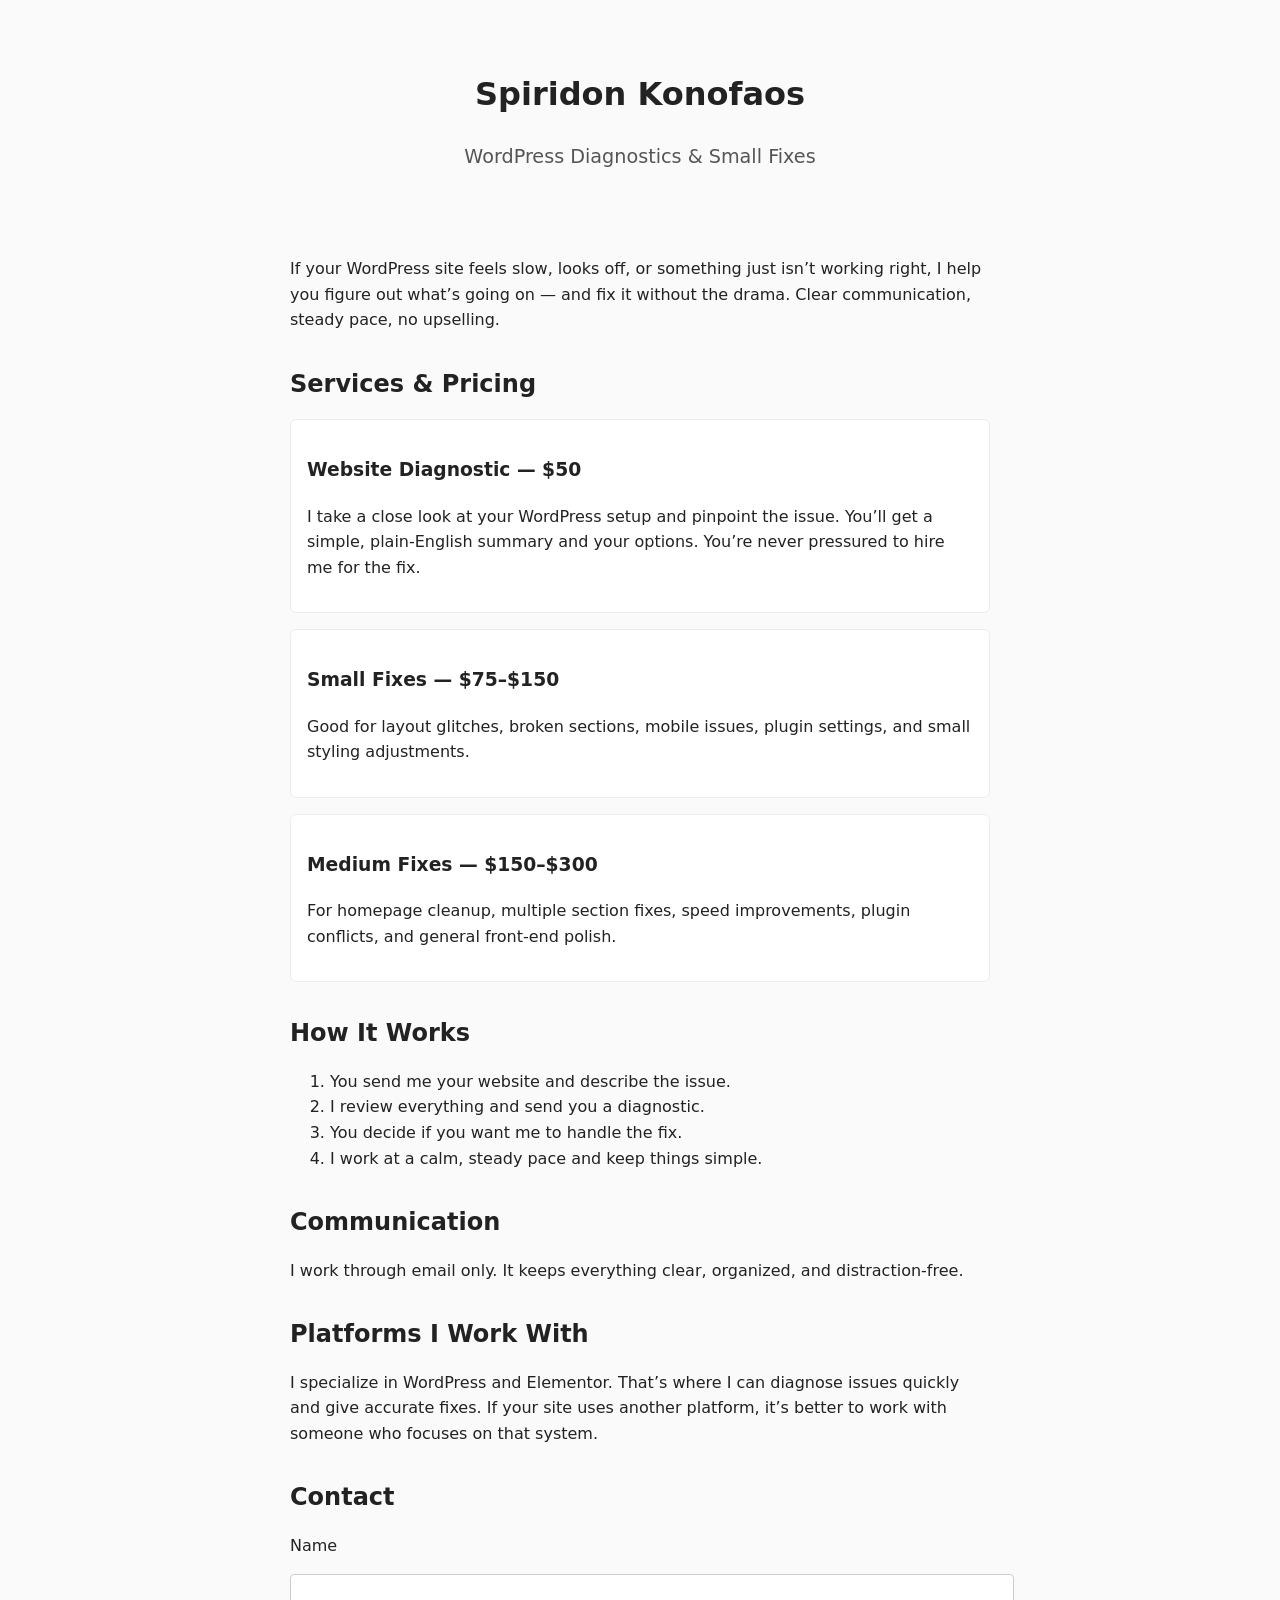
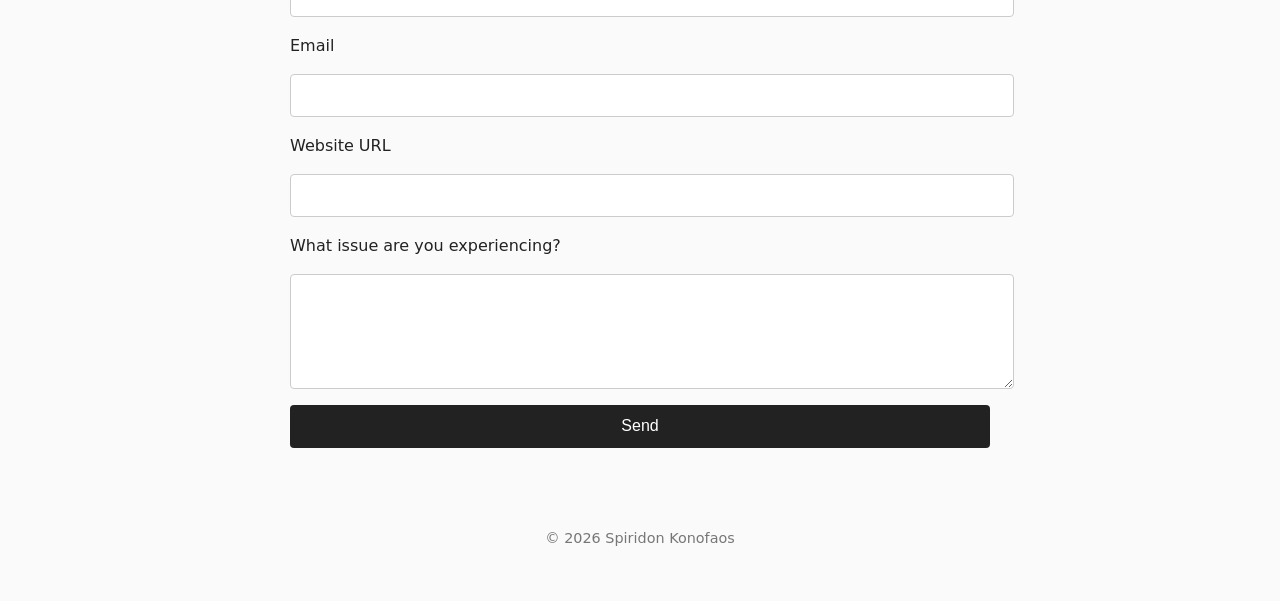
==== index.html @ f9cbcc36 "first commit" ====
<!DOCTYPE html>
<html lang="en">
<head>
  <meta charset="UTF-8">
  <meta name="viewport" content="width=device-width, initial-scale=1.0">
  <title>Spiridon Konofaos — WordPress Diagnostics & Small Fixes</title>
  <link rel="stylesheet" href="styles.css">
</head>
<body>

  <header>
    <h1>Spiridon Konofaos</h1>
    <p class="subtitle">WordPress Diagnostics & Small Fixes</p>
  </header>

  <section id="intro">
    <p>If your WordPress site feels slow, looks off, or something just isn’t working right, I help you figure out what’s going on — and fix it without the drama. Clear communication, steady pace, no upselling.</p>
  </section>

  <section id="services">
    <h2>Services & Pricing</h2>

    <div class="service">
      <h3>Website Diagnostic — $50</h3>
      <p>I take a close look at your WordPress setup and pinpoint the issue. You’ll get a simple, plain‑English summary and your options. You’re never pressured to hire me for the fix.</p>
    </div>

    <div class="service">
      <h3>Small Fixes — $75–$150</h3>
      <p>Good for layout glitches, broken sections, mobile issues, plugin settings, and small styling adjustments.</p>
    </div>

    <div class="service">
      <h3>Medium Fixes — $150–$300</h3>
      <p>For homepage cleanup, multiple section fixes, speed improvements, plugin conflicts, and general front‑end polish.</p>
    </div>
  </section>

  <section id="process">
    <h2>How It Works</h2>
    <ol>
      <li>You send me your website and describe the issue.</li>
      <li>I review everything and send you a diagnostic.</li>
      <li>You decide if you want me to handle the fix.</li>
      <li>I work at a calm, steady pace and keep things simple.</li>
    </ol>
  </section>

  <section id="communication">
    <h2>Communication</h2>
    <p>I work through email only. It keeps everything clear, organized, and distraction‑free.</p>
  </section>

  <section id="nonwp">
    <h2>Platforms I Work With</h2>
    <p>I specialize in WordPress and Elementor. That’s where I can diagnose issues quickly and give accurate fixes. If your site uses another platform, it’s better to work with someone who focuses on that system.</p>
  </section>

  <section id="contact">
    <h2>Contact</h2>
    <form action="https://formspree.io/f/yourFormID" method="POST">
      <label for="name">Name</label>
      <input id="name" type="text" name="name" required>

      <label for="email">Email</label>
      <input id="email" type="email" name="email" required>

      <label for="website">Website URL</label>
      <input id="website" type="url" name="website" required>

      <label for="message">What issue are you experiencing?</label>
      <textarea id="message" name="message" rows="5" required></textarea>

      <button type="submit">Send</button>
    </form>
  </section>

  <footer>
    <p>© 2026 Spiridon Konofaos</p>
  </footer>

</body>
</html>
---- styles.css ----
body {
  font-family: system-ui, sans-serif;
  margin: 0;
  padding: 0;
  line-height: 1.6;
  color: #222;
  background: #fafafa;
}

header {
  text-align: center;
  padding: 3rem 1rem 2rem;
}

.subtitle {
  font-size: 1.2rem;
  color: #555;
}

section {
  max-width: 700px;
  margin: 2rem auto;
  padding: 0 1rem;
}

h2 {
  margin-bottom: 1rem;
}

.service {
  background: #fff;
  padding: 1rem;
  border-radius: 6px;
  margin-bottom: 1rem;
  border: 1px solid #eee;
}

form {
  display: flex;
  flex-direction: column;
  gap: 1rem;
}

input,
textarea {
  width: 100%;
  padding: 0.7rem;
  border: 1px solid #ccc;
  border-radius: 4px;
  font-size: 1rem;
}

button {
  padding: 0.8rem;
  background: #222;
  color: #fff;
  border: none;
  border-radius: 4px;
  cursor: pointer;
  font-size: 1rem;
}

button:hover {
  background: #000;
}

footer {
  text-align: center;
  padding: 2rem;
  color: #777;
  font-size: 0.9rem;
}
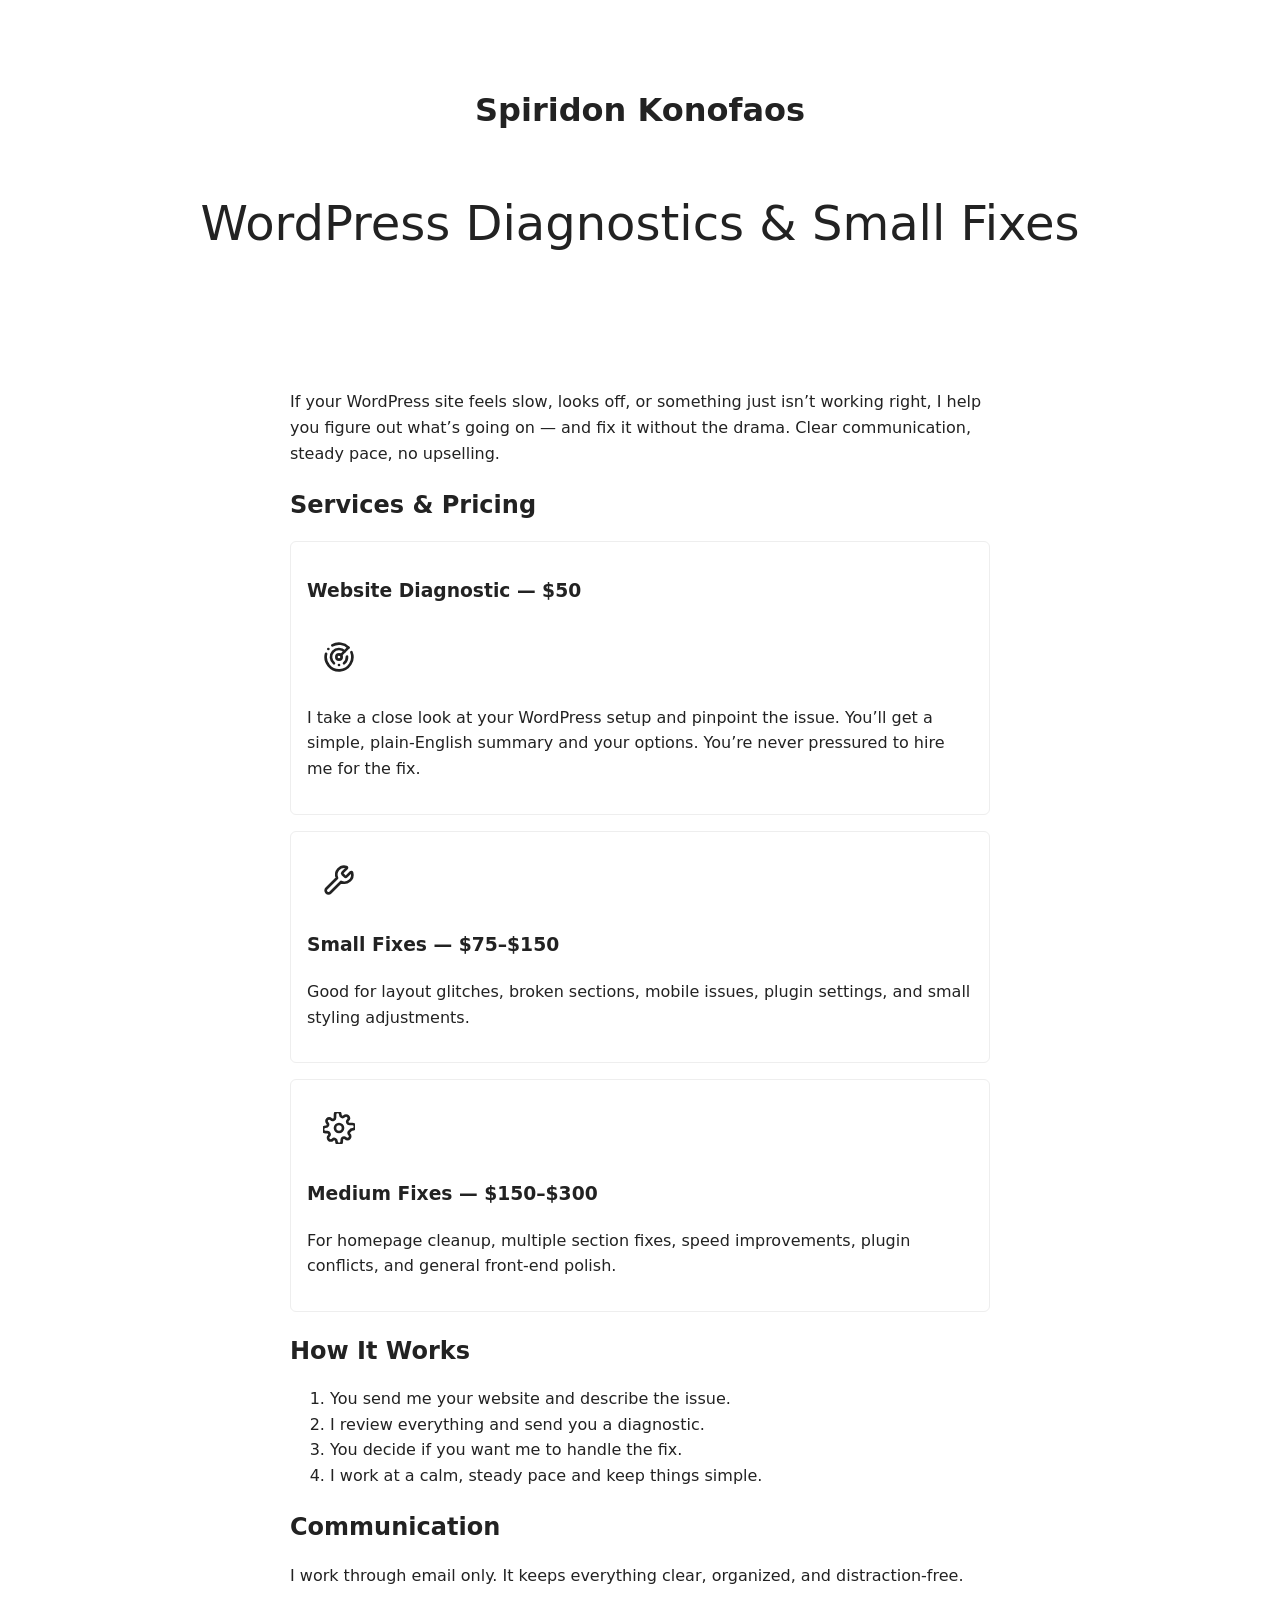
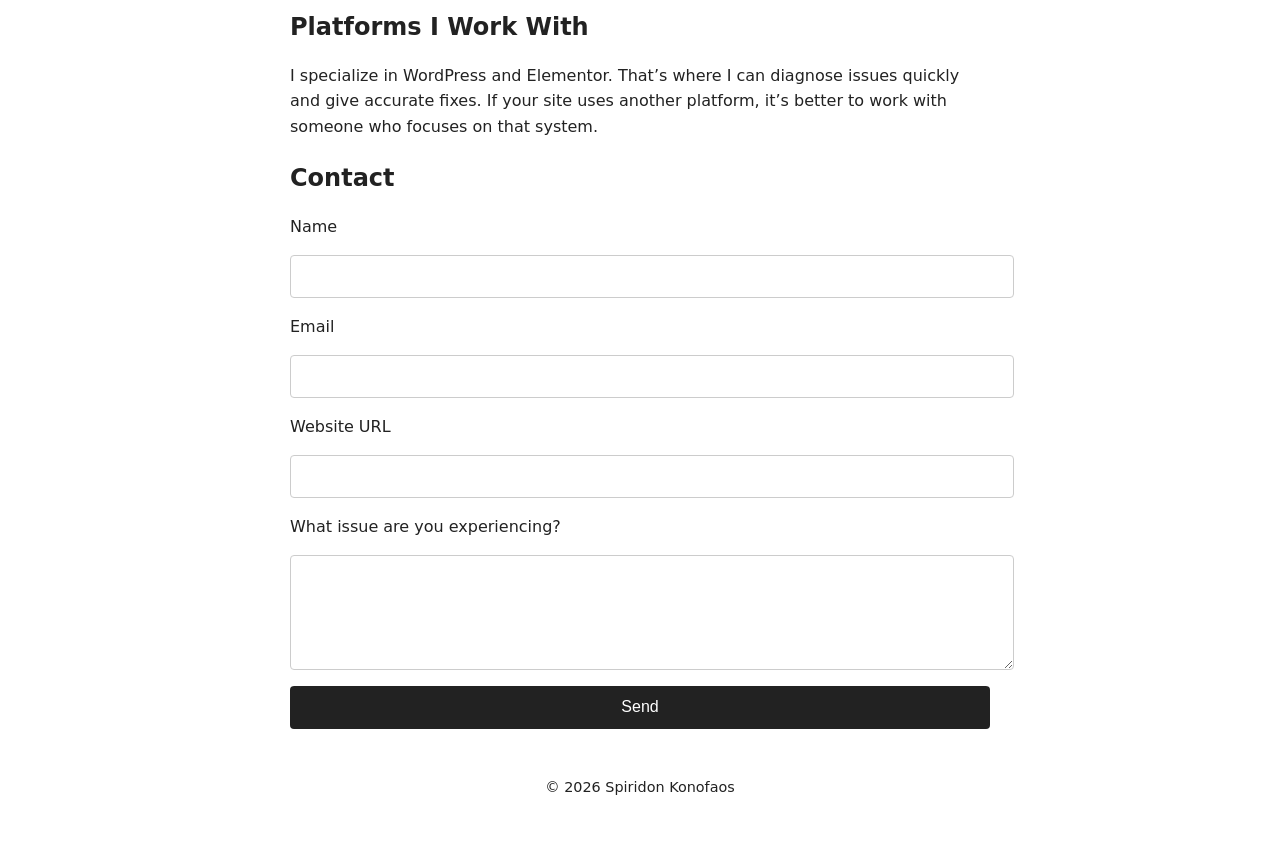
==== commit 65ac6ae5: "Adding icons plus some html/styling changes" ====
--- a/index.html
+++ b/index.html
@@ -1,83 +1,141 @@
 <!DOCTYPE html>
 <html lang="en">
-<head>
-  <meta charset="UTF-8">
-  <meta name="viewport" content="width=device-width, initial-scale=1.0">
-  <title>Spiridon Konofaos — WordPress Diagnostics & Small Fixes</title>
-  <link rel="stylesheet" href="styles.css">
-</head>
-<body>
+  <head>
+    <meta charset="UTF-8" />
+    <meta name="viewport" content="width=device-width, initial-scale=1.0" />
+    <title>Spiridon Konofaos — WordPress Diagnostics & Small Fixes</title>
+    <link rel="stylesheet" href="css/variables.css" />
+    <link rel="stylesheet" href="css/styles.css" />
+  </head>
+  <body>
+    <header>
+      <h1>Spiridon Konofaos</h1>
+      <p class="subtitle">WordPress Diagnostics & Small Fixes</p>
+    </header>
 
-  <header>
-    <h1>Spiridon Konofaos</h1>
-    <p class="subtitle">WordPress Diagnostics & Small Fixes</p>
-  </header>
+    <main>
+      <!-- Hero section  -->
+      <div id="hero">
+        <section id="intro">
+          <p>
+            If your WordPress site feels slow, looks off, or something just
+            isn’t working right, I help you figure out what’s going on — and fix
+            it without the drama. Clear communication, steady pace, no
+            upselling.
+          </p>
+        </section>
+      </div>
 
-  <section id="intro">
-    <p>If your WordPress site feels slow, looks off, or something just isn’t working right, I help you figure out what’s going on — and fix it without the drama. Clear communication, steady pace, no upselling.</p>
-  </section>
+      <!-- Diagnostics  -->
+      <section id="services">
+        <h2>Services & Pricing</h2>
+        <div class="service">
+          <h3>Website Diagnostic — $50</h3>
+        <div class="icon-wrapper">
+          <svg class="icon">
+            <use href="/icons/icons.svg#radar"></use>
+          </svg>
+        </div>
+          <p>
+            I take a close look at your WordPress setup and pinpoint the issue.
+            You’ll get a simple, plain‑English summary and your options. You’re
+            never pressured to hire me for the fix.
+          </p>
+        </div>
 
-  <section id="services">
-    <h2>Services & Pricing</h2>
+        <!-- Small fixes  -->
+        <div class="service">
+          <div class="icon-wrapper">
+            <svg class="icon">
+              <use href="/icons/icons.svg#wrench"></use>
+            </svg>
+          </div>
+          <h3>Small Fixes — $75–$150</h3>
+          <p>
+            Good for layout glitches, broken sections, mobile issues, plugin
+            settings, and small styling adjustments.
+          </p>
+        </div>
 
-    <div class="service">
-      <h3>Website Diagnostic — $50</h3>
-      <p>I take a close look at your WordPress setup and pinpoint the issue. You’ll get a simple, plain‑English summary and your options. You’re never pressured to hire me for the fix.</p>
-    </div>
+        <!-- Medium fixes  -->
+        <div class="service">
+          <div class="icon-wrapper">
+            <svg class="icon">
+              <use href="/icons/icons.svg#settings"></use>
+            </svg>
+          </div>
 
-    <div class="service">
-      <h3>Small Fixes — $75–$150</h3>
-      <p>Good for layout glitches, broken sections, mobile issues, plugin settings, and small styling adjustments.</p>
-    </div>
+          <h3>Medium Fixes — $150–$300</h3>
+          <p>
+            For homepage cleanup, multiple section fixes, speed improvements,
+            plugin conflicts, and general front‑end polish.
+          </p>
+        </div>
+      </section>
 
-    <div class="service">
-      <h3>Medium Fixes — $150–$300</h3>
-      <p>For homepage cleanup, multiple section fixes, speed improvements, plugin conflicts, and general front‑end polish.</p>
-    </div>
-  </section>
+      <!-- Process  -->
+      <section id="process">
+        <h2>How It Works</h2>
+        <ol>
+          <li>You send me your website and describe the issue.</li>
+          <li>I review everything and send you a diagnostic.</li>
+          <li>You decide if you want me to handle the fix.</li>
+          <li>I work at a calm, steady pace and keep things simple.</li>
+        </ol>
+      </section>
 
-  <section id="process">
-    <h2>How It Works</h2>
-    <ol>
-      <li>You send me your website and describe the issue.</li>
-      <li>I review everything and send you a diagnostic.</li>
-      <li>You decide if you want me to handle the fix.</li>
-      <li>I work at a calm, steady pace and keep things simple.</li>
-    </ol>
-  </section>
+      <!-- Communication -->
+      <section id="communication">
+        <h2>Communication</h2>
+        <p>
+          I work through email only. It keeps everything clear, organized, and
+          distraction‑free.
+        </p>
+      </section>
 
-  <section id="communication">
-    <h2>Communication</h2>
-    <p>I work through email only. It keeps everything clear, organized, and distraction‑free.</p>
-  </section>
+      <!-- Platforms I work with  -->
+      <section id="nonwp">
+        <h2>Platforms I Work With</h2>
+        <p>
+          I specialize in WordPress and Elementor. That’s where I can diagnose
+          issues quickly and give accurate fixes. If your site uses another
+          platform, it’s better to work with someone who focuses on that system.
+        </p>
+      </section>
 
-  <section id="nonwp">
-    <h2>Platforms I Work With</h2>
-    <p>I specialize in WordPress and Elementor. That’s where I can diagnose issues quickly and give accurate fixes. If your site uses another platform, it’s better to work with someone who focuses on that system.</p>
-  </section>
+      <!-- Contact form  -->
+      <section id="contact">
+        <h2>Contact</h2>
+        <form action="https://formspree.io/f/yourFormID" method="POST">
+          <label for="name">Name</label>
+          <input id="name" type="text" name="name" required />
 
-  <section id="contact">
-    <h2>Contact</h2>
-    <form action="https://formspree.io/f/yourFormID" method="POST">
-      <label for="name">Name</label>
-      <input id="name" type="text" name="name" required>
+          <label for="email">Email</label>
+          <input id="email" type="email" name="email" required />
 
-      <label for="email">Email</label>
-      <input id="email" type="email" name="email" required>
+          <label for="website">Website URL</label>
+          <input id="website" type="url" name="website" required />
 
-      <label for="website">Website URL</label>
-      <input id="website" type="url" name="website" required>
+          <label for="message">What issue are you experiencing?</label>
+          <textarea id="message" name="message" rows="5" required></textarea>
 
-      <label for="message">What issue are you experiencing?</label>
-      <textarea id="message" name="message" rows="5" required></textarea>
+          <button type="submit">Send</button>
+        </form>
+      </section>
+    </main>
 
-      <button type="submit">Send</button>
-    </form>
-  </section>
+    <!-- Footer  -->
+    <footer>
+      <p class="copyright">© 2026 Spiridon Konofaos</p>
+    </footer>
 
-  <footer>
-    <p>© 2026 Spiridon Konofaos</p>
-  </footer>
+    <!-- JavaScript files -->
+    <script>
 
-</body>
+      // Live copyright year 
+      const copyright = new Date();
+      copyright.getFullYear();
+      
+    </script>
+  </body>
 </html>
--- a/css/variables.css
+++ b/css/variables.css
@@ -0,0 +1,58 @@
+:root {
+    /* Background layers */
+    --bg: #ffffff;
+    --surface: hsl(240, 67%, 94%);
+    --surface-alt: #f7f7f7;
+  
+    /* Text */
+    --text-color: #222222;
+    --text-muted: #555555;
+  
+    /* Accent */
+    --accent: bisque;
+    --accent-hover: #e6b88c;
+  
+    /* Borders */
+    --border-color: #e5e5e5;
+  
+    /* Shadows */
+    --shadow-sm: 0 1px 2px rgba(0, 0, 0, 0.04);
+    --shadow-md: 0 2px 6px rgba(0, 0, 0, 0.06);
+  
+    /* Inputs */
+    --input-border: 1px solid var(--border-color);
+    --input-focus-outline-color: violet;
+    --input-focus: 2px solid var(--input-focus-outline-color);
+  
+    /* Motion */
+    --transition: all 150ms ease-out;
+  
+    @media (prefers-color-scheme: dark) {
+      :root {
+        /* Background layers */
+        --bg: #0f0f0f;
+        --surface: #1a1a1a;
+        --surface-alt: #222222;
+    
+        /* Text */
+        --text-color: #e6e6e6;
+        --text-muted: #aaaaaa;
+    
+        /* Accent */
+        --accent: bisque;
+        --accent-hover: #e6b88c;
+    
+        /* Borders */
+        --border-color: #333333;
+    
+        /* Shadows */
+        --shadow-sm: 0 1px 2px rgba(0, 0, 0, 0.6);
+        --shadow-md: 0 2px 6px rgba(0, 0, 0, 0.7);
+    
+        /* Inputs */
+        --input-border: 1px solid var(--border-color);
+        --input-focus-outline-color: bisque;
+        --input-focus: 2px solid var(--input-focus-outline-color);
+      }
+    }  
+  }
--- a/css/styles.css
+++ b/css/styles.css
@@ -0,0 +1,94 @@
+body {
+  font-family: system-ui, sans-serif;
+  margin: 0;
+  padding: 0;
+  line-height: 1.6;
+  color: var(--text-color);
+  background-color: var(--bg);
+}
+
+header {
+  text-align: center;
+  padding: 64px;
+  background-color: var(--primary-color);
+}
+
+.subtitle {
+  font-size: 1.2rem;
+  font-size: clamp(2rem, 8vw, 3rem);
+  color: var(--text-color);
+}
+
+main {
+}
+
+section {
+  max-width: 700px;
+  margin: 0 auto; 
+}
+
+h2 {
+  margin-bottom: 1rem;
+}
+
+.service {
+  background: #fff;
+  padding: 1rem;
+  border-radius: 6px;
+  margin-bottom: 1rem;
+  border: 1px solid #eee;
+}
+
+form {
+  display: flex;
+  flex-direction: column;
+  gap: 1rem;
+}
+
+input,
+textarea {
+  width: 100%;
+  padding: 0.7rem;
+  border: 1px solid #ccc;
+  border-radius: 4px;
+  font-size: 1rem;
+}
+
+button {
+  padding: 0.8rem;
+  background: #222;
+  color: #fff;
+  border: none;
+  border-radius: 4px;
+  cursor: pointer;
+  font-size: 1rem;
+}
+
+button:hover {
+  background: #000;
+}
+
+footer {
+  text-align: center;
+  padding: 2rem;
+  color: var(--text-color);
+  font-size: 0.9rem;
+}
+
+.icon-wrapper {
+  width: 64px;
+  height: 64px;
+  background: var(--muted-teal); /* or a light gray-blue */
+  border-radius: 16px; /* soft rounded square */
+  display: flex;
+  align-items: center;
+  justify-content: center;
+  margin-bottom: 1rem;
+}
+
+.icon {
+  width: 32px;
+  height: 32px;
+  fill: black;
+}
+
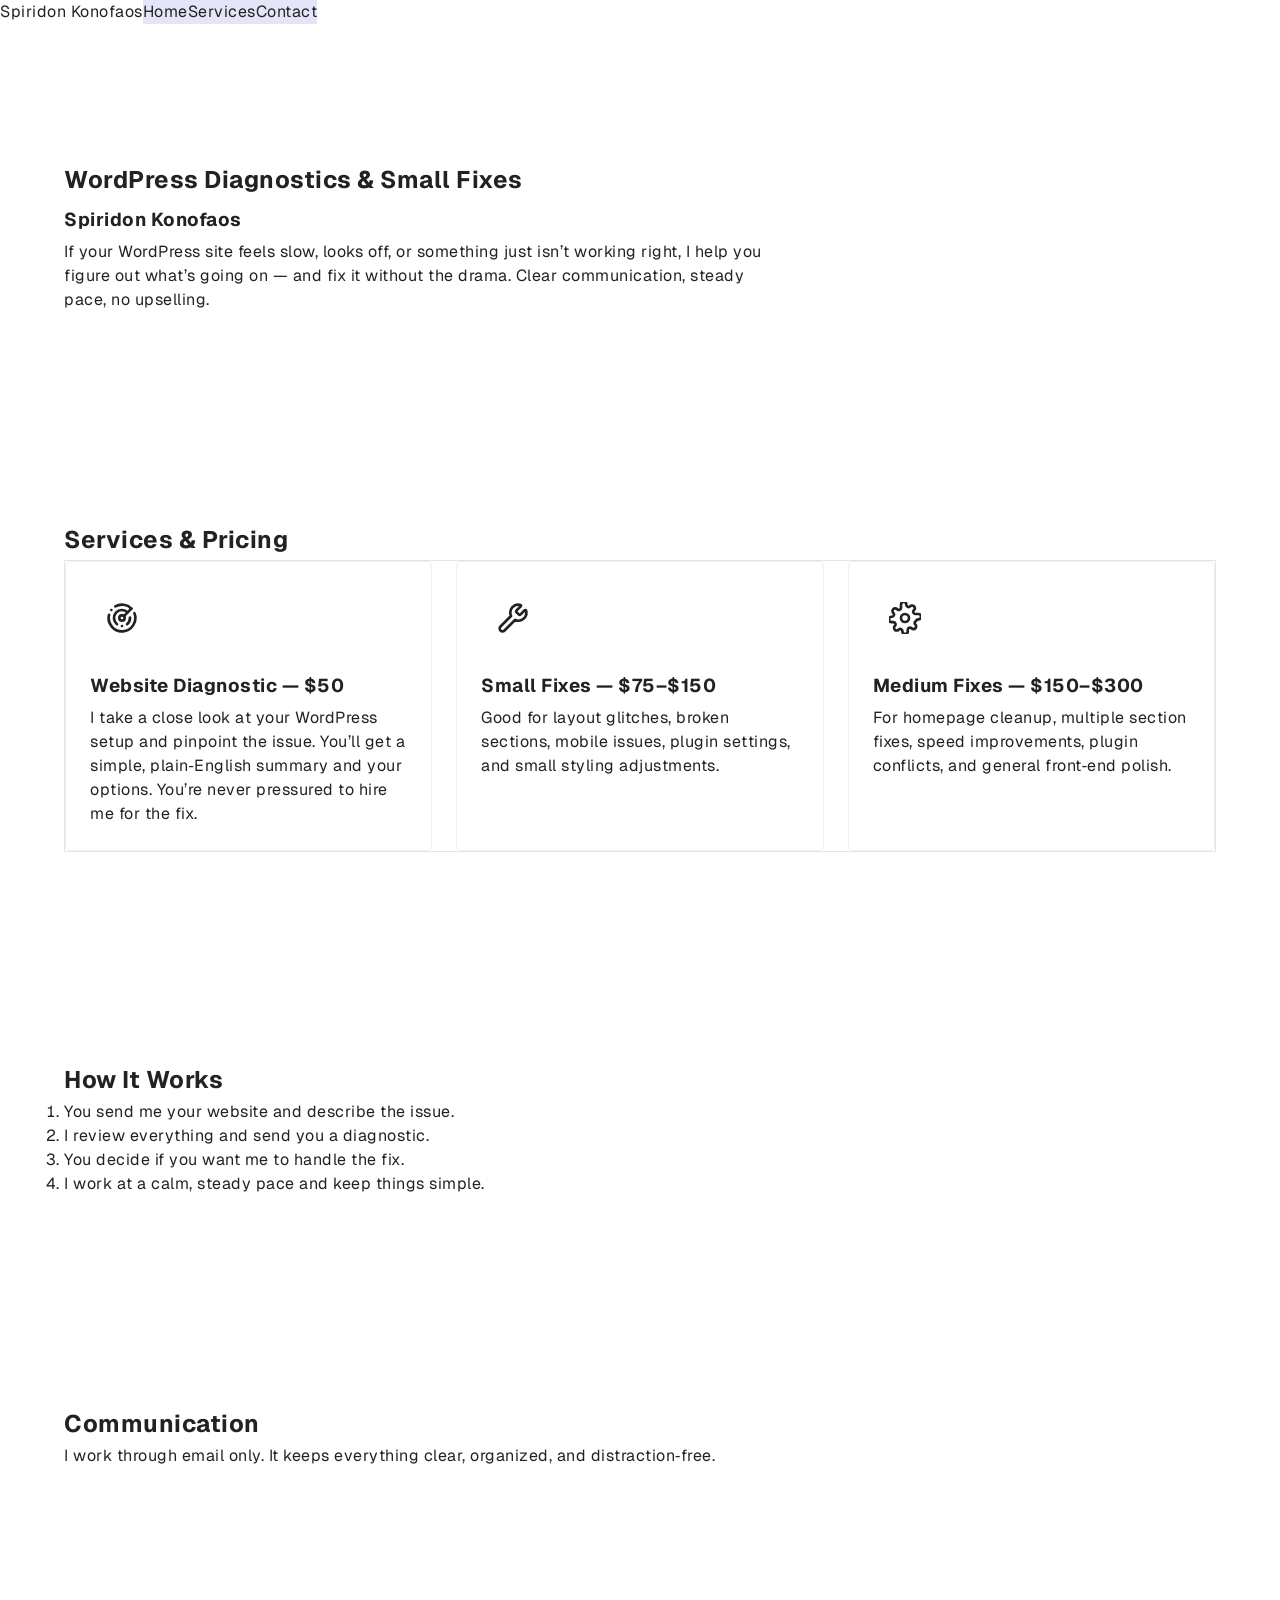
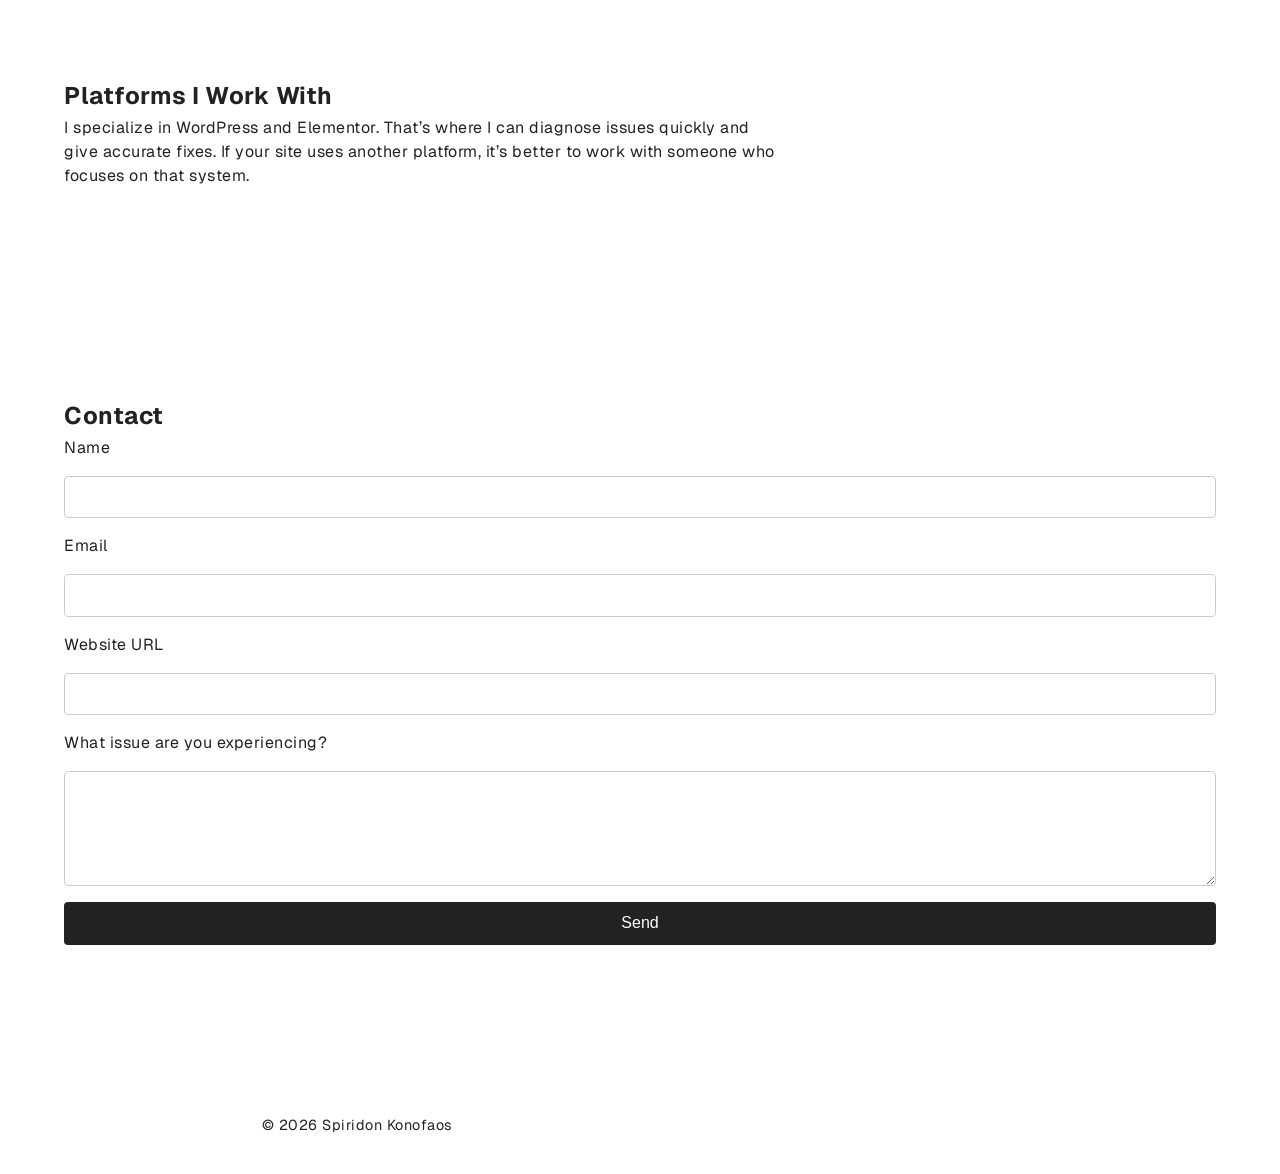
==== commit e98b5c71: "Working on service cards and navigation and spacing and whitespace." ====
--- a/index.html
+++ b/index.html
@@ -9,73 +9,85 @@
   </head>
   <body>
     <header>
-      <h1>Spiridon Konofaos</h1>
-      <p class="subtitle">WordPress Diagnostics & Small Fixes</p>
+      <div class="logo">
+        <span>Spiridon Konofaos</span>
+      </div>
+      <nav>
+        <ul>
+          <li>Home</li>
+          <li>Services</li>
+          <li>Contact</li>
+        </ul>
+      </nav>
     </header>
 
     <main>
       <!-- Hero section  -->
-      <div id="hero">
-        <section id="intro">
-          <p>
+      <section id="hero">
+        <h1 class="page__heading">WordPress Diagnostics & Small Fixes</h1>
+        <h3 class="page__heading">Spiridon Konofaos</h3>
+        <div id="intro">
+          <p class="intro__text">
             If your WordPress site feels slow, looks off, or something just
             isn’t working right, I help you figure out what’s going on — and fix
             it without the drama. Clear communication, steady pace, no
             upselling.
           </p>
-        </section>
-      </div>
+        </div>
+      </section>
 
       <!-- Diagnostics  -->
       <section id="services">
         <h2>Services & Pricing</h2>
-        <div class="service">
-          <h3>Website Diagnostic — $50</h3>
-        <div class="icon-wrapper">
-          <svg class="icon">
-            <use href="/icons/icons.svg#radar"></use>
-          </svg>
-        </div>
-          <p>
-            I take a close look at your WordPress setup and pinpoint the issue.
-            You’ll get a simple, plain‑English summary and your options. You’re
-            never pressured to hire me for the fix.
-          </p>
-        </div>
 
-        <!-- Small fixes  -->
-        <div class="service">
-          <div class="icon-wrapper">
-            <svg class="icon">
-              <use href="/icons/icons.svg#wrench"></use>
-            </svg>
-          </div>
-          <h3>Small Fixes — $75–$150</h3>
-          <p>
-            Good for layout glitches, broken sections, mobile issues, plugin
-            settings, and small styling adjustments.
-          </p>
-        </div>
+        <div class="service__grid">
+          <article class="service">
+            <div class="service__icon-wrapper">
+              <svg class="icon">
+                <use href="/icons/icons.svg#radar"></use>
+              </svg>
+            </div>
+            <h3 class="service__heading">Website Diagnostic — $50</h3>
+            <p class="service__text">
+              I take a close look at your WordPress setup and pinpoint the
+              issue. You’ll get a simple, plain‑English summary and your
+              options. You’re never pressured to hire me for the fix.
+            </p>
+          </article>
 
-        <!-- Medium fixes  -->
-        <div class="service">
-          <div class="icon-wrapper">
-            <svg class="icon">
-              <use href="/icons/icons.svg#settings"></use>
-            </svg>
-          </div>
+          <!-- Small fixes  -->
+          <article class="service">
+            <div class="service__icon-wrapper">
+              <svg class="icon">
+                <use href="/icons/icons.svg#wrench"></use>
+              </svg>
+            </div>
+            <h3 class="service__heading">Small Fixes — $75–$150</h3>
+            <p class="service__text">
+              Good for layout glitches, broken sections, mobile issues, plugin
+              settings, and small styling adjustments.
+            </p>
+          </article>
 
-          <h3>Medium Fixes — $150–$300</h3>
-          <p>
-            For homepage cleanup, multiple section fixes, speed improvements,
-            plugin conflicts, and general front‑end polish.
-          </p>
+          <!-- Medium fixes  -->
+          <article class="service">
+            <div class="service__icon-wrapper">
+              <svg class="icon">
+                <use href="/icons/icons.svg#settings"></use>
+              </svg>
+            </div>
+            <h3 class="service__heading">Medium Fixes — $150–$300</h3>
+            <p class="service__text">
+              For homepage cleanup, multiple section fixes, speed improvements,
+              plugin conflicts, and general front‑end polish.
+            </p>
+          </article>
         </div>
       </section>
 
       <!-- Process  -->
       <section id="process">
-        <h2>How It Works</h2>
+        <h2 class="process__heading">How It Works</h2>
         <ol>
           <li>You send me your website and describe the issue.</li>
           <li>I review everything and send you a diagnostic.</li>
@@ -86,7 +98,7 @@
 
       <!-- Communication -->
       <section id="communication">
-        <h2>Communication</h2>
+        <h2 class="communication__heading">Communication</h2>
         <p>
           I work through email only. It keeps everything clear, organized, and
           distraction‑free.
@@ -95,8 +107,8 @@
 
       <!-- Platforms I work with  -->
       <section id="nonwp">
-        <h2>Platforms I Work With</h2>
-        <p>
+        <h2 class="nonwp__heading">Platforms I Work With</h2>
+        <p class="nonwp__text">
           I specialize in WordPress and Elementor. That’s where I can diagnose
           issues quickly and give accurate fixes. If your site uses another
           platform, it’s better to work with someone who focuses on that system.
@@ -105,7 +117,7 @@
 
       <!-- Contact form  -->
       <section id="contact">
-        <h2>Contact</h2>
+        <h2 class="contact__heading">Contact</h2>
         <form action="https://formspree.io/f/yourFormID" method="POST">
           <label for="name">Name</label>
           <input id="name" type="text" name="name" required />
@@ -131,11 +143,9 @@
 
     <!-- JavaScript files -->
     <script>
-
-      // Live copyright year 
+      // Live copyright year
       const copyright = new Date();
       copyright.getFullYear();
-      
     </script>
   </body>
 </html>
--- a/css/variables.css
+++ b/css/variables.css
@@ -1,6 +1,19 @@
 :root {
+    /* Spacing  */
+    --space-1: 8px;
+    --space-2: 16px;
+    --space-3: 24px;
+    --space-4: 32px;
+    --space-5: 40px;
+    --space-6: 48px;
+    --space-7: 56px;
+    --space-8: 64px;
+    --space-9: 72px;
+    --space-10: 80px;
+  
     /* Background layers */
     --bg: #ffffff;
+    --bg-alt: 222;
     --surface: hsl(240, 67%, 94%);
     --surface-alt: #f7f7f7;
   
@@ -15,6 +28,9 @@
     /* Borders */
     --border-color: #e5e5e5;
   
+    /* Radius  */
+    --radius: 10px;
+  
     /* Shadows */
     --shadow-sm: 0 1px 2px rgba(0, 0, 0, 0.04);
     --shadow-md: 0 2px 6px rgba(0, 0, 0, 0.06);
@@ -26,33 +42,43 @@
   
     /* Motion */
     --transition: all 150ms ease-out;
+  }
   
-    @media (prefers-color-scheme: dark) {
-      :root {
-        /* Background layers */
-        --bg: #0f0f0f;
-        --surface: #1a1a1a;
-        --surface-alt: #222222;
-    
-        /* Text */
-        --text-color: #e6e6e6;
-        --text-muted: #aaaaaa;
-    
-        /* Accent */
-        --accent: bisque;
-        --accent-hover: #e6b88c;
-    
-        /* Borders */
-        --border-color: #333333;
-    
-        /* Shadows */
-        --shadow-sm: 0 1px 2px rgba(0, 0, 0, 0.6);
-        --shadow-md: 0 2px 6px rgba(0, 0, 0, 0.7);
-    
-        /* Inputs */
-        --input-border: 1px solid var(--border-color);
-        --input-focus-outline-color: bisque;
-        --input-focus: 2px solid var(--input-focus-outline-color);
-      }
-    }  
+  /* ----------------------------------------------------------
+     DARK MODE OVERRIDE (correct placement)
+  ---------------------------------------------------------- */
+  
+  @media (prefers-color-scheme: dark) {
+    :root {
+      /* Background layers */
+      /* --bg: #0f0f0f;
+      --surface: #1a1a1a;
+      --surface-alt: #222222; */
+  
+      /* Text */
+      /* --text-color: #e6e6e6;
+      --text-muted: #aaaaaa;
+   */
+      /* Accent */
+      /* --accent: bisque;
+      --accent-hover: #e6b88c; */
+  
+      /* Borders */
+      /* --border-color: #333333; */
+  
+      /* Shadows */
+      /* --shadow-sm: 0 1px 2px rgba(0, 0, 0, 0.6);
+      --shadow-md: 0 2px 6px rgba(0, 0, 0, 0.7); */
+  
+      /* Inputs */
+      /* --input-border: 1px solid var(--border-color);
+      --input-focus-outline-color: bisque;
+      --input-focus: 2px solid var(--input-focus-outline-color); */
+    }
+  }
+  
+  /* Fonts custom */
+  @font-face {
+    font-family: Geist;
+    src: url(/fonts/Geist-VariableFont_wght.ttf);
   }
--- a/css/styles.css
+++ b/css/styles.css
@@ -1,42 +1,83 @@
+*,
+::before,
+::after {
+  margin: 0;
+  padding: 0;
+  box-sizing: border-box;
+}
+
+html {
+  /* color-scheme: light; */
+}
+
 body {
   font-family: system-ui, sans-serif;
-  margin: 0;
-  padding: 0;
+  font-family: Geist;
   line-height: 1.6;
   color: var(--text-color);
   background-color: var(--bg);
+  line-height: var(--space-3);    /* 24px */
+  letter-spacing: .5px;
+}
+
+section {
+  margin-block: var(--space-8); /* 64px top/bottom */
+  padding-block: var(--space-9)
+}
+
+h1, h2, h3 {
+  line-height: var(--space-5);
+}
+
+p {
+  line-height: var(--space-3); /* 24px */
+  max-width: 65ch;
 }
 
 header {
   text-align: center;
-  padding: 64px;
   background-color: var(--primary-color);
+  width: 100%;
+  height: auto;
+  display: flex;
+
+  .logo {
+    justify-self: flex-start;
+  }
+
+  nav {
+    background-color: var(--surface);
+    display: flex;
+    justify-content: end;
+
+    ul {
+      list-style: none;
+      display: flex;
+
+      li {
+        text-decoration: none;
+      }
+    }
+  }
+}
+main {
+  padding-inline: var(--space-8); /* 64px */
 }
 
-.subtitle {
-  font-size: 1.2rem;
-  font-size: clamp(2rem, 8vw, 3rem);
-  color: var(--text-color);
-}
+#services {
 
-main {
-}
+  .service__grid {
+    display: flex;
+    gap: var(--space-3);
+    border: 1px solid var(--border-color);
 
-section {
-  max-width: 700px;
-  margin: 0 auto; 
-}
-
-h2 {
-  margin-bottom: 1rem;
-}
-
-.service {
-  background: #fff;
-  padding: 1rem;
-  border-radius: 6px;
-  margin-bottom: 1rem;
-  border: 1px solid #eee;
+    .service {
+      /* background: #fff;÷ */
+      padding: 1.5rem;
+      border-radius: 6px;
+      border: 1px solid #eee;
+    }
+  }
 }
 
 form {
@@ -75,7 +116,7 @@
   font-size: 0.9rem;
 }
 
-.icon-wrapper {
+.service__icon-wrapper {
   width: 64px;
   height: 64px;
   background: var(--muted-teal); /* or a light gray-blue */
@@ -90,5 +131,4 @@
   width: 32px;
   height: 32px;
   fill: black;
-}
-
+}
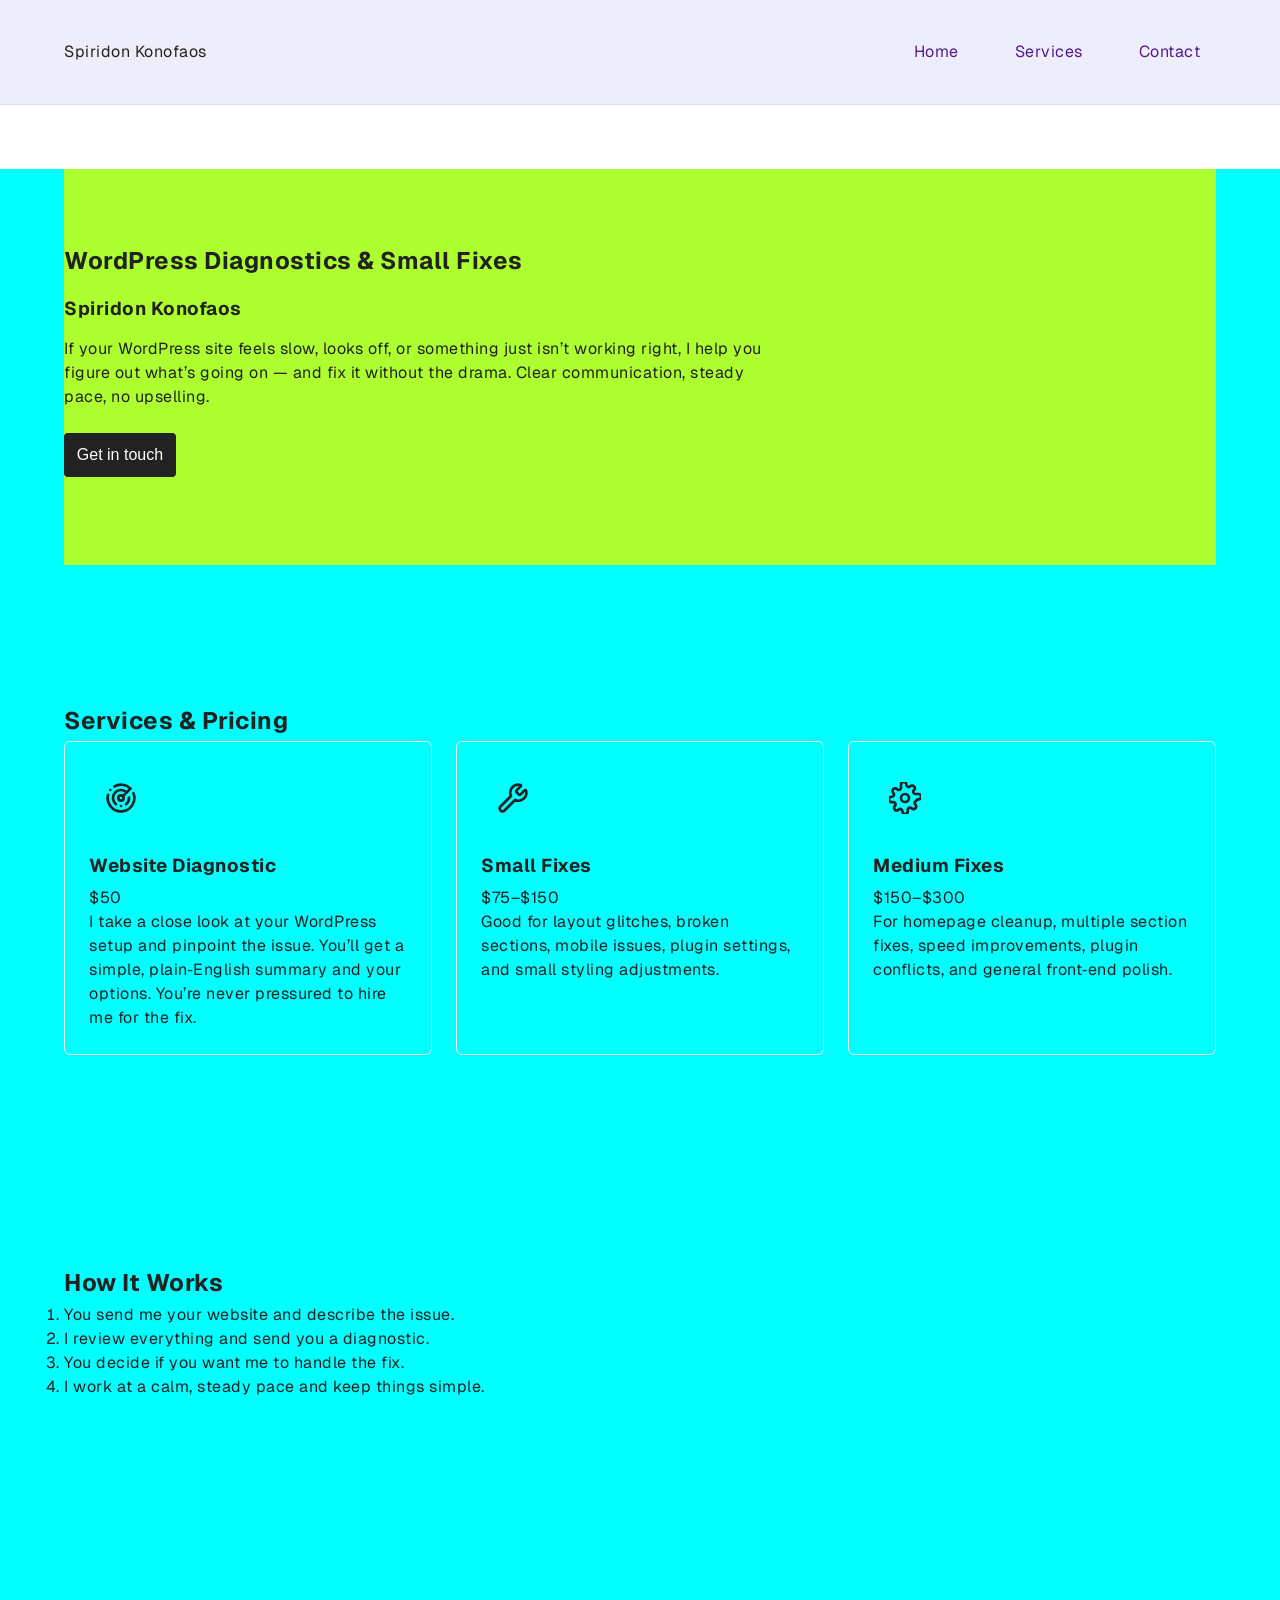
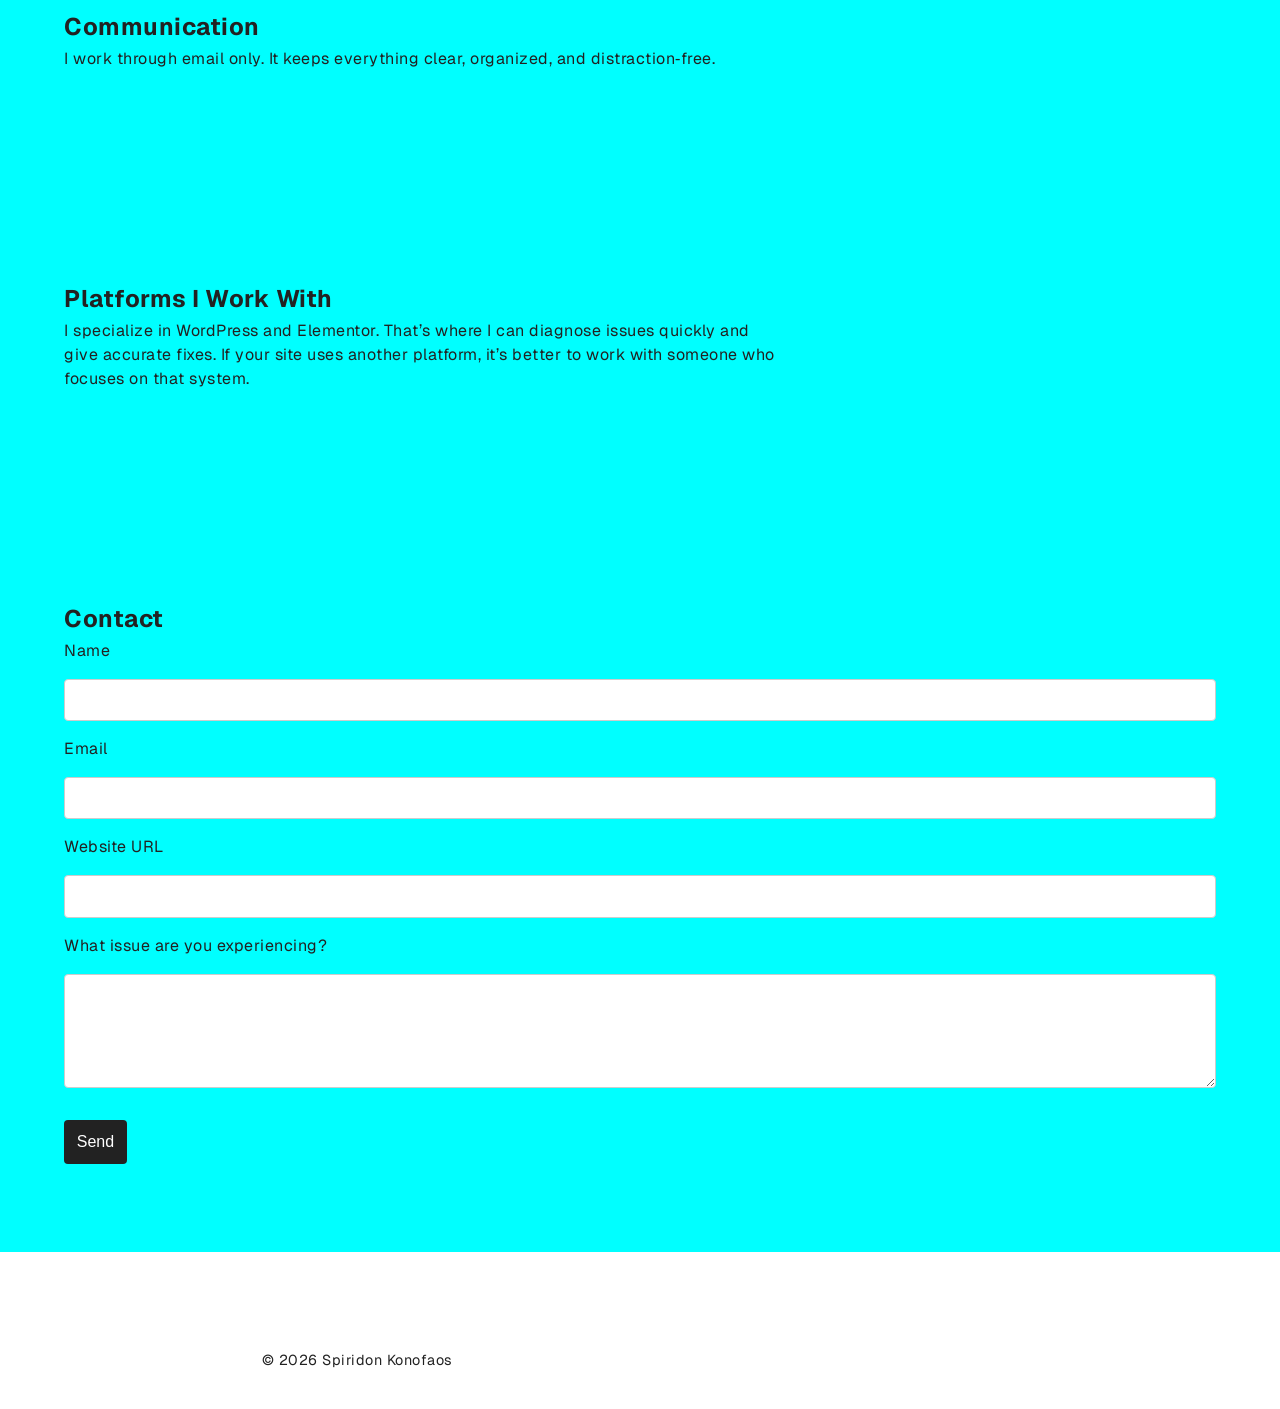
==== commit 6ad3c0ae: "Getting color scheme situated" ====
--- a/index.html
+++ b/index.html
@@ -5,8 +5,10 @@
     <meta name="viewport" content="width=device-width, initial-scale=1.0" />
     <title>Spiridon Konofaos — WordPress Diagnostics & Small Fixes</title>
     <link rel="stylesheet" href="css/variables.css" />
+    <link rel="stylesheet" href="css/typography.css" />
     <link rel="stylesheet" href="css/styles.css" />
   </head>
+
   <body>
     <header>
       <div class="logo">
@@ -14,9 +16,9 @@
       </div>
       <nav>
         <ul>
-          <li>Home</li>
-          <li>Services</li>
-          <li>Contact</li>
+          <li><a href="">Home</a></li>
+          <li><a href="">Services</a></li>
+          <li><a href="">Contact</a></li>
         </ul>
       </nav>
     </header>
@@ -25,8 +27,8 @@
       <!-- Hero section  -->
       <section id="hero">
         <h1 class="page__heading">WordPress Diagnostics & Small Fixes</h1>
-        <h3 class="page__heading">Spiridon Konofaos</h3>
-        <div id="intro">
+        <h3 class="page__subheading">Spiridon Konofaos</h3>
+        <div class="intro">
           <p class="intro__text">
             If your WordPress site feels slow, looks off, or something just
             isn’t working right, I help you figure out what’s going on — and fix
@@ -34,20 +36,22 @@
             upselling.
           </p>
         </div>
+        <button>Get in touch</button>
       </section>
 
       <!-- Diagnostics  -->
-      <section id="services">
+      <section class="services">
         <h2>Services & Pricing</h2>
 
-        <div class="service__grid">
+        <div class="services__grid">
           <article class="service">
             <div class="service__icon-wrapper">
               <svg class="icon">
                 <use href="/icons/icons.svg#radar"></use>
               </svg>
             </div>
-            <h3 class="service__heading">Website Diagnostic — $50</h3>
+            <h3 class="service__heading">Website Diagnostic</h3>
+            <p class="service__price">$50</p>
             <p class="service__text">
               I take a close look at your WordPress setup and pinpoint the
               issue. You’ll get a simple, plain‑English summary and your
@@ -62,7 +66,8 @@
                 <use href="/icons/icons.svg#wrench"></use>
               </svg>
             </div>
-            <h3 class="service__heading">Small Fixes — $75–$150</h3>
+            <h3 class="service__heading">Small Fixes</h3>
+            <p class="service__price">$75–$150</p>
             <p class="service__text">
               Good for layout glitches, broken sections, mobile issues, plugin
               settings, and small styling adjustments.
@@ -76,7 +81,8 @@
                 <use href="/icons/icons.svg#settings"></use>
               </svg>
             </div>
-            <h3 class="service__heading">Medium Fixes — $150–$300</h3>
+            <h3 class="service__heading">Medium Fixes</h3>
+            <p class="service__price">$150–$300</p>
             <p class="service__text">
               For homepage cleanup, multiple section fixes, speed improvements,
               plugin conflicts, and general front‑end polish.
@@ -86,7 +92,7 @@
       </section>
 
       <!-- Process  -->
-      <section id="process">
+      <section class="process">
         <h2 class="process__heading">How It Works</h2>
         <ol>
           <li>You send me your website and describe the issue.</li>
@@ -97,7 +103,7 @@
       </section>
 
       <!-- Communication -->
-      <section id="communication">
+      <section class="communication">
         <h2 class="communication__heading">Communication</h2>
         <p>
           I work through email only. It keeps everything clear, organized, and
@@ -106,7 +112,7 @@
       </section>
 
       <!-- Platforms I work with  -->
-      <section id="nonwp">
+      <section class="nonwp">
         <h2 class="nonwp__heading">Platforms I Work With</h2>
         <p class="nonwp__text">
           I specialize in WordPress and Elementor. That’s where I can diagnose
--- a/css/variables.css
+++ b/css/variables.css
@@ -10,6 +10,9 @@
     --space-8: 64px;
     --space-9: 72px;
     --space-10: 80px;
+
+    /* Breakout */
+    --breakout: calc(var(--space-8) * -1);
   
     /* Background layers */
     --bg: #ffffff;
@@ -22,7 +25,7 @@
     --text-muted: #555555;
   
     /* Accent */
-    --accent: bisque;
+    --accent: rgb(255, 228, 196);
     --accent-hover: #e6b88c;
   
     /* Borders */
--- a/css/typography.css
+++ b/css/typography.css
@@ -0,0 +1,182 @@
+/* CSS Typography Scale */
+.title-1-700 {
+    font-size: 34.94px;
+    line-height: 1.1;
+    font-weight: 700;
+    font-family: Geist, sans-serif;
+  }
+
+.h1-500 {
+    font-size: 31.25px;
+    line-height: 1.1;
+    font-weight: 500;
+    font-family: Geist, sans-serif;
+  }
+
+.h1-600 {
+    font-size: 31.25px;
+    line-height: 1.1;
+    font-weight: 600;
+    font-family: Geist, sans-serif;
+  }
+
+.h1-700 {
+    font-size: 31.25px;
+    line-height: 1.1;
+    font-weight: 700;
+    font-family: Geist, sans-serif;
+  }
+
+.h1-800 {
+    font-size: 31.25px;
+    line-height: 1.1;
+    font-weight: 800;
+    font-family: Geist, sans-serif;
+  }
+
+.h2-500 {
+    font-size: 27.95px;
+    line-height: 1.2;
+    font-weight: 500;
+    font-family: Geist, sans-serif;
+  }
+
+.h2-600 {
+    font-size: 27.95px;
+    line-height: 1.2;
+    font-weight: 600;
+    font-family: Geist, sans-serif;
+  }
+
+.h2-700 {
+    font-size: 27.95px;
+    line-height: 1.2;
+    font-weight: 700;
+    font-family: Geist, sans-serif;
+  }
+
+.h2-800 {
+    font-size: 27.95px;
+    line-height: 1.2;
+    font-weight: 800;
+    font-family: Geist, sans-serif;
+  }
+
+.h3-500 {
+    font-size: 25px;
+    line-height: 1.3;
+    font-weight: 500;
+    font-family: Geist, sans-serif;
+  }
+
+.h3-600 {
+    font-size: 25px;
+    line-height: 1.3;
+    font-weight: 600;
+    font-family: Geist, sans-serif;
+  }
+
+.h3-700 {
+    font-size: 25px;
+    line-height: 1.3;
+    font-weight: 700;
+    font-family: Geist, sans-serif;
+  }
+
+.h4-500 {
+    font-size: 22.36px;
+    line-height: 1.4;
+    font-weight: 500;
+    font-family: Geist, sans-serif;
+  }
+
+.h4-600 {
+    font-size: 22.36px;
+    line-height: 1.4;
+    font-weight: 600;
+    font-family: Geist, sans-serif;
+  }
+
+.h4-700 {
+    font-size: 22.36px;
+    line-height: 1.4;
+    font-weight: 700;
+    font-family: Geist, sans-serif;
+  }
+
+.h5-500 {
+    font-size: 20px;
+    line-height: 1.4;
+    font-weight: 500;
+    font-family: Geist, sans-serif;
+  }
+
+.h5-600 {
+    font-size: 20px;
+    line-height: 1.4;
+    font-weight: 600;
+    font-family: Geist, sans-serif;
+  }
+
+.h6-500 {
+    font-size: 18.91px;
+    line-height: 1.4;
+    font-weight: 500;
+    font-family: Geist, sans-serif;
+  }
+
+.h6-600 {
+    font-size: 18.91px;
+    line-height: 1.4;
+    font-weight: 600;
+    font-family: Geist, sans-serif;
+  }
+
+.body-400 {
+    font-size: 16px;
+    line-height: 1.6;
+    font-weight: 400;
+    font-family: Geist, sans-serif;
+  }
+
+.body-500 {
+    font-size: 16px;
+    line-height: 1.6;
+    font-weight: 500;
+    font-family: Geist, sans-serif;
+  }
+
+.caption-400 {
+    font-size: 15.13px;
+    line-height: 1.4;
+    font-weight: 400;
+    font-family: Geist, sans-serif;
+  }
+
+.caption-500 {
+    font-size: 15.13px;
+    line-height: 1.4;
+    font-weight: 500;
+    font-family: Geist, sans-serif;
+  }
+
+.caption-600 {
+    font-size: 15.13px;
+    line-height: 1.4;
+    font-weight: 600;
+    font-family: Geist, sans-serif;
+  }
+
+.small-400 {
+    font-size: 14.31px;
+    line-height: 1.3;
+    font-weight: 400;
+    font-family: Geist, sans-serif;
+  }
+
+.small-500 {
+    font-size: 14.31px;
+    line-height: 1.3;
+    font-weight: 500;
+    font-family: Geist, sans-serif;
+  }
--- a/css/styles.css
+++ b/css/styles.css
@@ -8,6 +8,8 @@
 
 html {
   /* color-scheme: light; */
+  -webkit-font-smoothing: antialiased;
+  -moz-osx-font-smoothing: grayscale;
 }
 
 body {
@@ -16,16 +18,18 @@
   line-height: 1.6;
   color: var(--text-color);
   background-color: var(--bg);
-  line-height: var(--space-3);    /* 24px */
-  letter-spacing: .5px;
+  line-height: var(--space-3); /* 24px */
+  letter-spacing: 0.5px;
 }
 
 section {
   margin-block: var(--space-8); /* 64px top/bottom */
-  padding-block: var(--space-9)
+  padding-block: var(--space-9);
 }
 
-h1, h2, h3 {
+h1,
+h2,
+h3 {
   line-height: var(--space-5);
 }
 
@@ -34,49 +38,97 @@
   max-width: 65ch;
 }
 
+button {
+  padding: 0.8rem;
+  background: #222;
+  color: #fff;
+  border: none;
+  border-radius: 4px;
+  cursor: pointer;
+  font-size: 1rem;
+  align-self: start;
+  margin-block: 1rem;
+}
+
+button:hover {
+  background: #000;
+}
+
 header {
-  text-align: center;
   background-color: var(--primary-color);
   width: 100%;
   height: auto;
   display: flex;
+  justify-content: space-between;
+  padding-inline: var(--space-8);
+  background-color: var(--surface);
+  align-items: center;
+  position: sticky;
+  top: 0;
+  backdrop-filter: blur(12px);
+  -webkit-backdrop-filter: blur(12px);
+  background: rgba(255, 255, 255, 0.6); /* or var(--surface) */
+  padding-block: var(--space-5);
+  border-bottom: 1px solid rgba(0, 0, 0, 0.06);
+  background: color-mix(in srgb, var(--surface) 70%, transparent);
 
-  .logo {
-    justify-self: flex-start;
-  }
+}
 
-  nav {
-    background-color: var(--surface);
+.logo {
+  justify-self: start;
+}
+
+nav {
+  display: flex;
+  justify-content: end;
+
+  ul {
+    list-style: none;
     display: flex;
-    justify-content: end;
+    li {
+      text-decoration: none;
+      padding-inline-start: var(--space-3);
+      a {
+        /* background-color: var(--accent); */
+        padding: .5rem 1rem;
+        text-decoration: none;
+      }
 
-    ul {
-      list-style: none;
-      display: flex;
-
-      li {
-        text-decoration: none;
+      a:hover {
+        background-color: rgba(255, 228, 196, .4);
+        border-radius: 2rem;
       }
     }
   }
 }
+
 main {
   padding-inline: var(--space-8); /* 64px */
+  background-color: aqua;
+  
+  #hero {
+    display: flex;
+    flex-direction: column;
+    gap: var(--space-1); /* or whatever rhythm you want */
+    background-color: greenyellow;
+  }
 }
 
-#services {
-
-  .service__grid {
+.services {
+  .services__grid {
     display: flex;
     gap: var(--space-3);
-    border: 1px solid var(--border-color);
 
     .service {
       /* background: #fff;÷ */
       padding: 1.5rem;
       border-radius: 6px;
-      border: 1px solid #eee;
+      border-block: 1px solid #eee;
+      border-inline: 1px solid #eee;
+      box-shadow: var(--shadow-sm);
     }
+
+    .service__price {}
   }
 }
 
@@ -93,20 +145,6 @@
   border: 1px solid #ccc;
   border-radius: 4px;
   font-size: 1rem;
-}
-
-button {
-  padding: 0.8rem;
-  background: #222;
-  color: #fff;
-  border: none;
-  border-radius: 4px;
-  cursor: pointer;
-  font-size: 1rem;
-}
-
-button:hover {
-  background: #000;
 }
 
 footer {
@@ -131,4 +169,4 @@
   width: 32px;
   height: 32px;
   fill: black;
-}+}
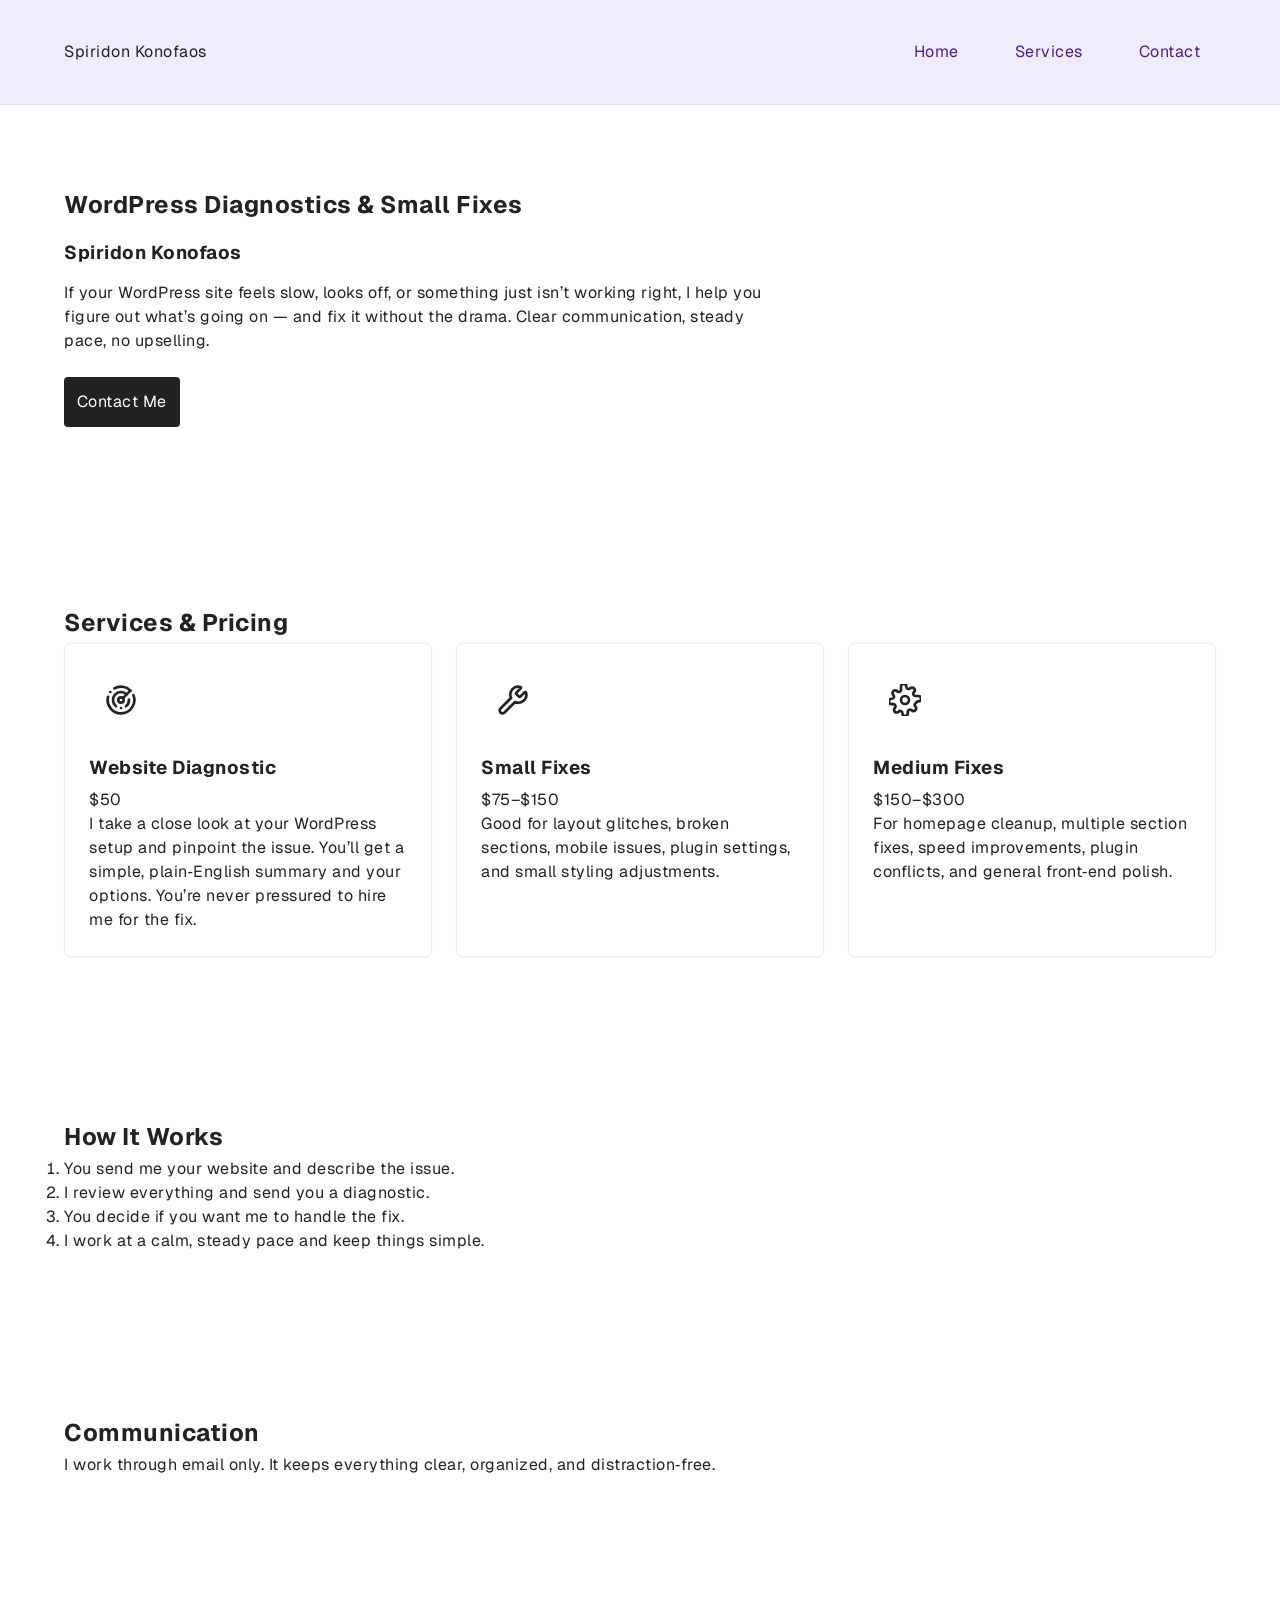
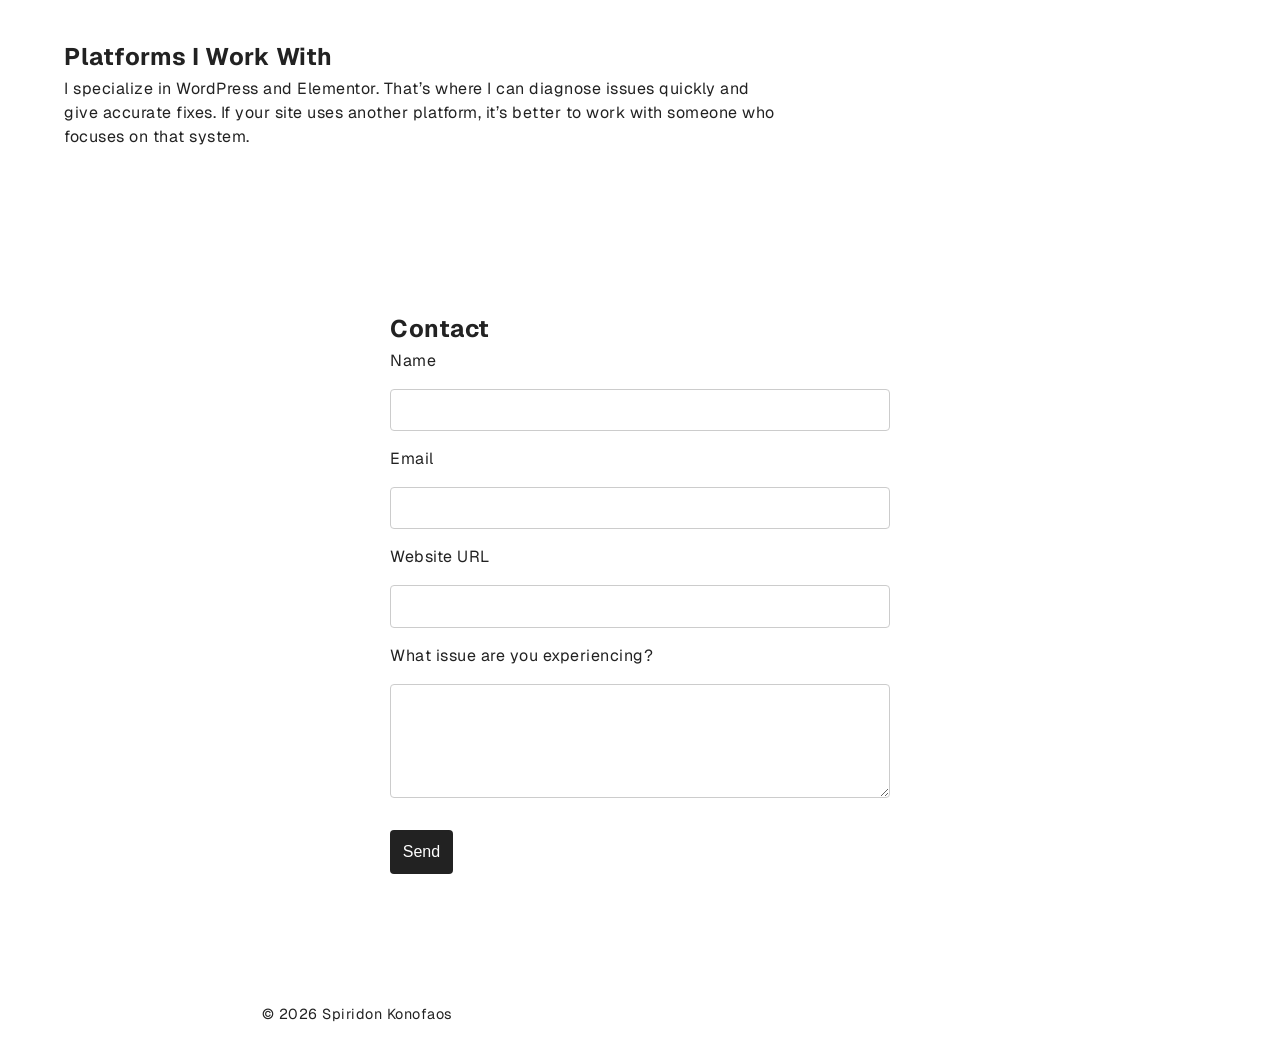
==== commit 2f0b98ca: "Adding header blur. Connected contact form." ====
--- a/index.html
+++ b/index.html
@@ -36,7 +36,9 @@
             upselling.
           </p>
         </div>
-        <button>Get in touch</button>
+        <div class="contact__button">
+          <a href="mailto:youremail@example.com" class="cta-btn">Contact Me</a>
+        </div>
       </section>
 
       <!-- Diagnostics  -->
@@ -124,7 +126,7 @@
       <!-- Contact form  -->
       <section id="contact">
         <h2 class="contact__heading">Contact</h2>
-        <form action="https://formspree.io/f/yourFormID" method="POST">
+        <form action="https://formspree.io/f/mpqbjyrw" method="POST">
           <label for="name">Name</label>
           <input id="name" type="text" name="name" required />
 
@@ -140,7 +142,10 @@
           <button type="submit">Send</button>
         </form>
       </section>
+      
     </main>
+
+    
 
     <!-- Footer  -->
     <footer>
--- a/css/styles.css
+++ b/css/styles.css
@@ -23,8 +23,7 @@
 }
 
 section {
-  margin-block: var(--space-8); /* 64px top/bottom */
-  padding-block: var(--space-9);
+  padding-block: var(--space-10);
 }
 
 h1,
@@ -40,6 +39,7 @@
 
 button {
   padding: 0.8rem;
+  margin-block: 24px;
   background: #222;
   color: #fff;
   border: none;
@@ -71,7 +71,6 @@
   padding-block: var(--space-5);
   border-bottom: 1px solid rgba(0, 0, 0, 0.06);
   background: color-mix(in srgb, var(--surface) 70%, transparent);
-
 }
 
 .logo {
@@ -85,36 +84,43 @@
   ul {
     list-style: none;
     display: flex;
+
     li {
       text-decoration: none;
       padding-inline-start: var(--space-3);
+
       a {
         /* background-color: var(--accent); */
-        padding: .5rem 1rem;
+        padding: 0.5rem 1rem;
         text-decoration: none;
       }
 
       a:hover {
-        background-color: rgba(255, 228, 196, .4);
+        background-color: rgba(255, 228, 196, 0.4);
         border-radius: 2rem;
       }
     }
   }
 }
 
+/* Main  */
 main {
-  padding-inline: var(--space-8); /* 64px */
-  background-color: aqua;
-  
-  #hero {
-    display: flex;
-    flex-direction: column;
-    gap: var(--space-1); /* or whatever rhythm you want */
-    background-color: greenyellow;
-  }
-}
-
+  /* background-color: aqua; */
+}
+
+/* Hero */
+#hero {
+  display: flex;
+  flex-direction: column;
+  gap: var(--space-1); /* or whatever rhythm you want */
+  /* background-color: greenyellow; */
+  padding-inline: var(--space-8); /* 64px */
+}
+
+/* Services  */
 .services {
+  padding-inline: var(--space-8); /* 64px */
+
   .services__grid {
     display: flex;
     gap: var(--space-3);
@@ -128,10 +134,76 @@
       box-shadow: var(--shadow-sm);
     }
 
-    .service__price {}
+    .service__price {
+    }
   }
 }
 
+.cta-btn {
+  display: flex;
+  padding: 0.8rem 1.2rem;
+  background: #222;
+  color: #fff;
+  border-radius: 4px;
+  text-decoration: none;
+  font-size: 1rem;
+  cursor: pointer;
+  align-self: end;
+
+
+  padding: 0.8rem;
+  margin-block: 24px;
+  background: #222;
+  color: #fff;
+  border: none;
+  border-radius: 4px;
+  cursor: pointer;
+  font-size: 1rem;
+  align-self: start;
+  margin-block: 1rem;
+  width: fit-content;
+}
+
+
+/* Service Icons  */
+.service__icon-wrapper {
+  width: 64px;
+  height: 64px;
+  background: var(--muted-teal); /* or a light gray-blue */
+  border-radius: 16px; /* soft rounded square */
+  display: flex;
+  align-items: center;
+  justify-content: center;
+  margin-bottom: 1rem;
+}
+
+.icon {
+  width: 32px;
+  height: 32px;
+  fill: black;
+}
+
+/* Process  */
+.process {
+  padding-inline: var(--space-8); /* 64px */
+}
+
+/* Communication  */
+.communication {
+  padding-inline: var(--space-8); /* 64px */
+}
+
+/* Platforms I work with  */
+.nonwp {
+  padding-inline: var(--space-8); /* 64px */
+}
+
+/* Contact form  */
+
+#contact {
+  width: 500px;
+  margin: auto;
+}
 form {
   display: flex;
   flex-direction: column;
@@ -153,20 +225,3 @@
   color: var(--text-color);
   font-size: 0.9rem;
 }
-
-.service__icon-wrapper {
-  width: 64px;
-  height: 64px;
-  background: var(--muted-teal); /* or a light gray-blue */
-  border-radius: 16px; /* soft rounded square */
-  display: flex;
-  align-items: center;
-  justify-content: center;
-  margin-bottom: 1rem;
-}
-
-.icon {
-  width: 32px;
-  height: 32px;
-  fill: black;
-}
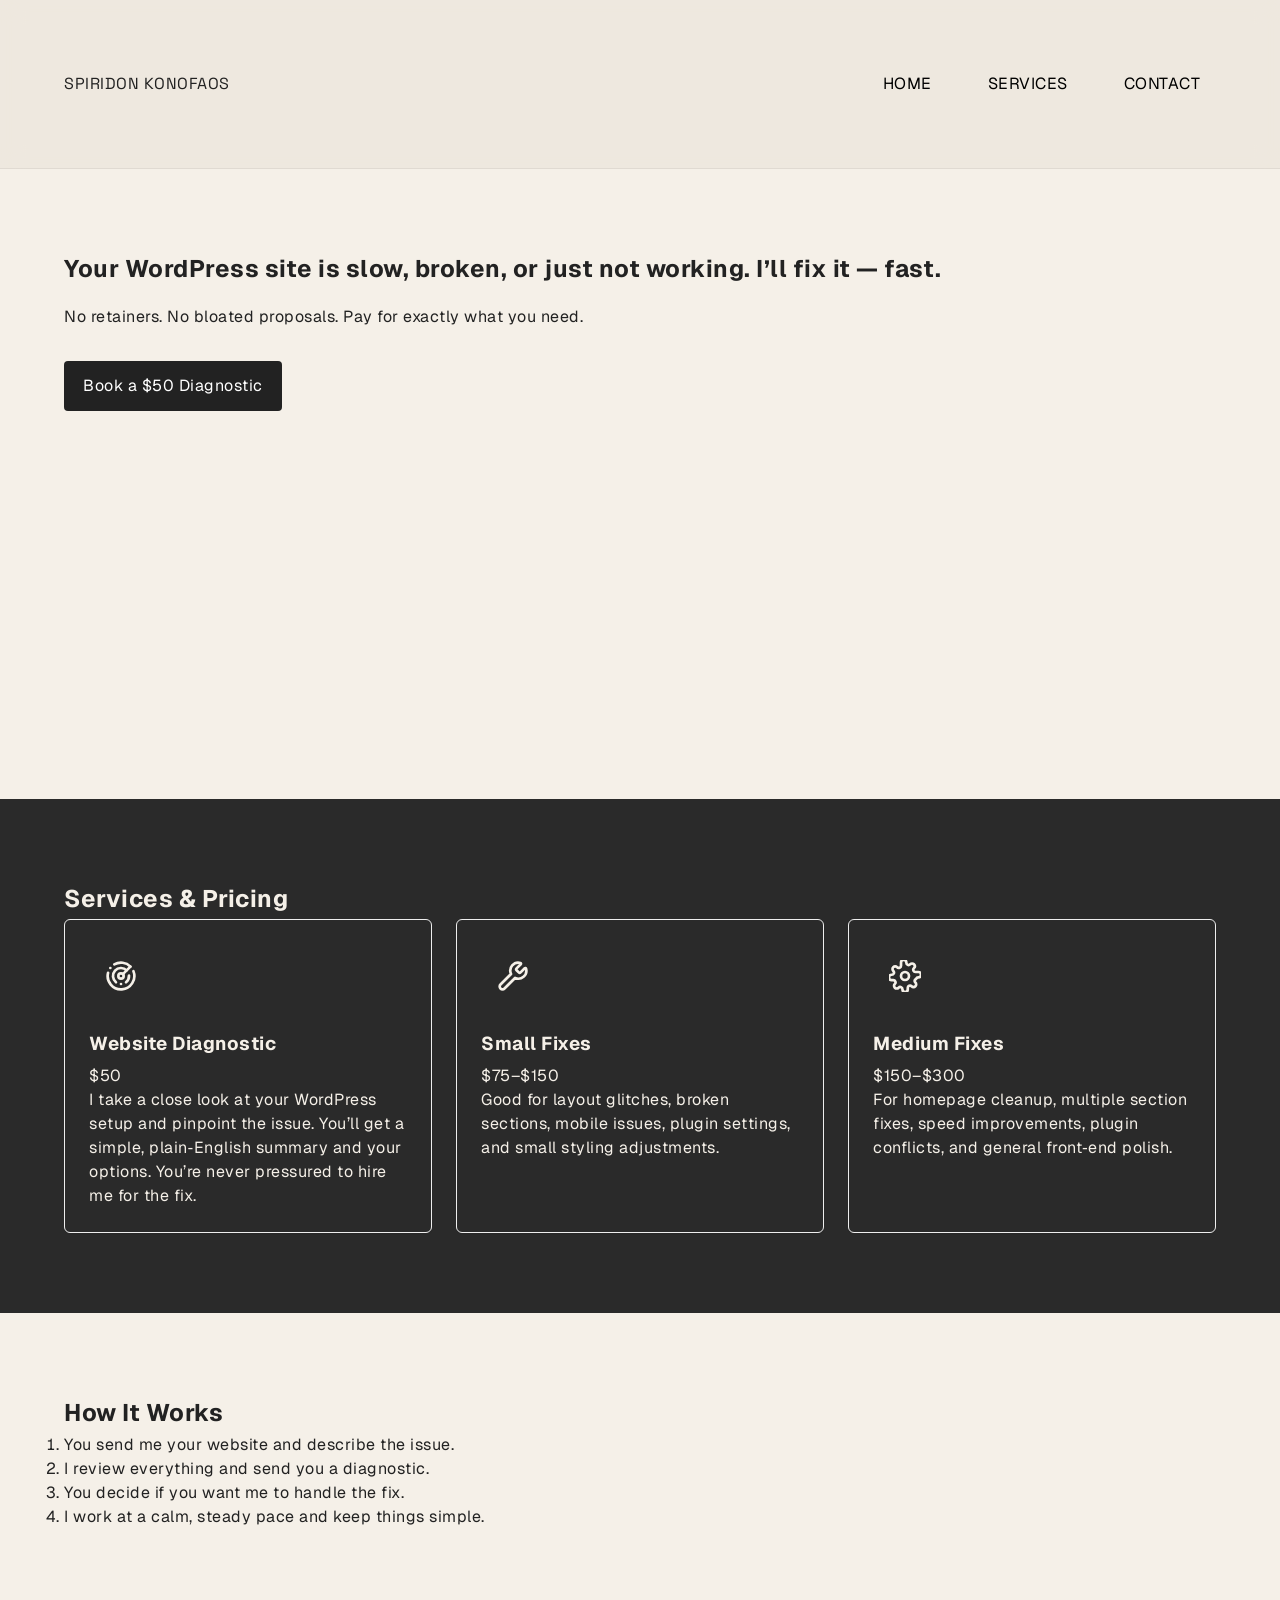
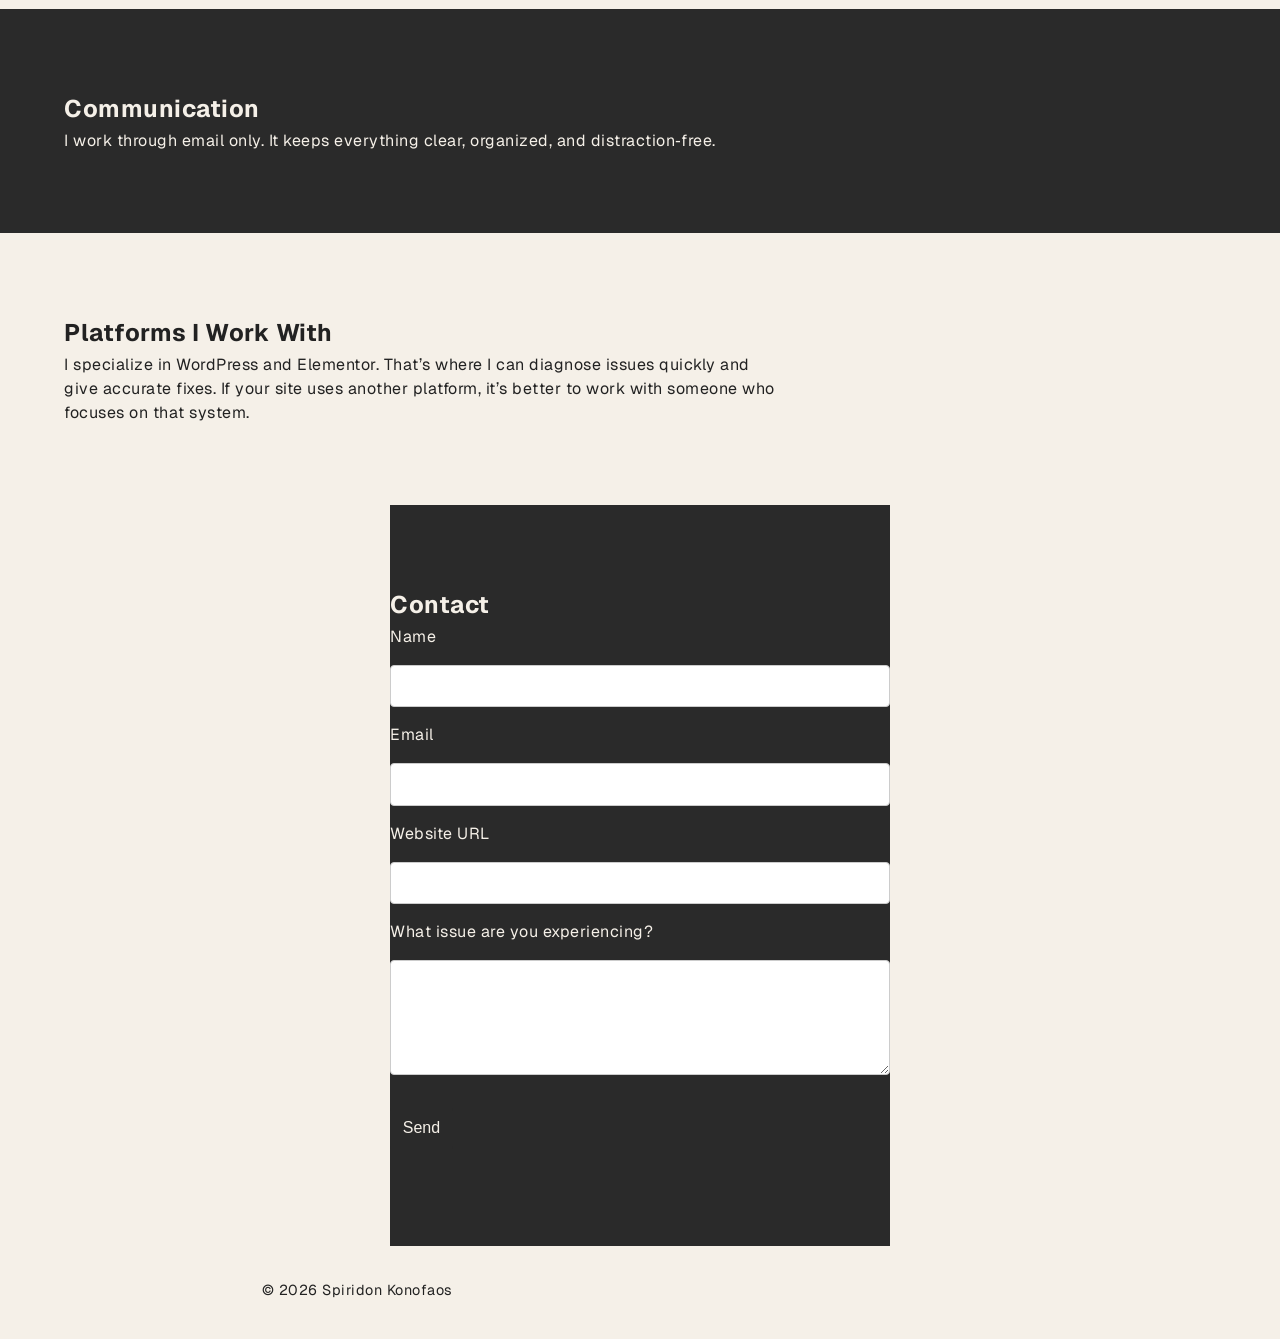
==== commit 0f6092e2: "Refining glassmorphic header, creating alt colors, steadying gaps." ====
--- a/index.html
+++ b/index.html
@@ -12,7 +12,7 @@
   <body>
     <header>
       <div class="logo">
-        <span>Spiridon Konofaos</span>
+        <span class="name">Spiridon Konofaos</span>
       </div>
       <nav>
         <ul>
@@ -26,18 +26,14 @@
     <main>
       <!-- Hero section  -->
       <section id="hero">
-        <h1 class="page__heading">WordPress Diagnostics & Small Fixes</h1>
-        <h3 class="page__subheading">Spiridon Konofaos</h3>
+        <h1 class="page__heading">Your WordPress site is slow, broken, or just not working. I’ll fix it — fast.</h1>
         <div class="intro">
           <p class="intro__text">
-            If your WordPress site feels slow, looks off, or something just
-            isn’t working right, I help you figure out what’s going on — and fix
-            it without the drama. Clear communication, steady pace, no
-            upselling.
+            No retainers. No bloated proposals. Pay for exactly what you need.
           </p>
         </div>
         <div class="contact__button">
-          <a href="mailto:youremail@example.com" class="cta-btn">Contact Me</a>
+          <a href="mailto:youremail@example.com" class="cta-btn">Book a $50 Diagnostic</a>
         </div>
       </section>
 
--- a/css/variables.css
+++ b/css/variables.css
@@ -1,87 +1,106 @@
 :root {
-    /* Spacing  */
-    --space-1: 8px;
-    --space-2: 16px;
-    --space-3: 24px;
-    --space-4: 32px;
-    --space-5: 40px;
-    --space-6: 48px;
-    --space-7: 56px;
-    --space-8: 64px;
-    --space-9: 72px;
-    --space-10: 80px;
+  /* Spacing  */
+  --space-1: 8px;
+  --space-2: 16px;
+  --space-3: 24px;
+  --space-4: 32px;
+  --space-5: 40px;
+  --space-6: 48px;
+  --space-7: 56px;
+  --space-8: 64px;
+  --space-9: 72px;
+  --space-10: 80px;
 
-    /* Breakout */
-    --breakout: calc(var(--space-8) * -1);
-  
-    /* Background layers */
-    --bg: #ffffff;
-    --bg-alt: 222;
-    --surface: hsl(240, 67%, 94%);
-    --surface-alt: #f7f7f7;
-  
-    /* Text */
-    --text-color: #222222;
-    --text-muted: #555555;
-  
-    /* Accent */
-    --accent: rgb(255, 228, 196);
-    --accent-hover: #e6b88c;
-  
-    /* Borders */
-    --border-color: #e5e5e5;
-  
-    /* Radius  */
-    --radius: 10px;
-  
-    /* Shadows */
-    --shadow-sm: 0 1px 2px rgba(0, 0, 0, 0.04);
-    --shadow-md: 0 2px 6px rgba(0, 0, 0, 0.06);
-  
-    /* Inputs */
-    --input-border: 1px solid var(--border-color);
-    --input-focus-outline-color: violet;
-    --input-focus: 2px solid var(--input-focus-outline-color);
-  
-    /* Motion */
-    --transition: all 150ms ease-out;
-  }
-  
-  /* ----------------------------------------------------------
+  /* Breakout */
+  --breakout: calc(var(--space-8) * -1);
+
+  /* Background layers */
+  --bg-alt: 222;
+
+  --text-alt: #f5f0e8;
+
+  --bg: #f5f0e8; /* warm cream - page background */
+  --bg-alt: #2a2a2a;
+  --surface: #ede7dc; /* slightly darker cream - cards/containers */
+  --surface-alt: #e5ded2; /* even slightly darker - hover states */
+  --text: #2a2a2a; /* soft charcoal - body text */
+  --accent: #c85a3e; /* rust/terracotta - CTAs, links */
+
+  /* Text */
+  --text-color: #222222;
+  --text-muted: #555555;
+
+  /* Accent */
+  --accent: rgb(255, 228, 196);
+  --accent-hover: #e6b88c;
+
+  /* Borders */
+  --border-color: #e5e5e5;
+
+  /* Radius  */
+  --radius: 10px;
+
+  /* Shadows */
+  --shadow-sm: 0 1px 2px rgba(0, 0, 0, 0.04);
+  --shadow-md: 0 2px 6px rgba(0, 0, 0, 0.06);
+
+  /* Inputs */
+  --input-border: 1px solid var(--border-color);
+  --input-focus-outline-color: violet;
+  --input-focus: 2px solid var(--input-focus-outline-color);
+
+  /* Motion */
+  --transition: all 150ms ease-out;
+}
+
+/* ----------------------------------------------------------
      DARK MODE OVERRIDE (correct placement)
   ---------------------------------------------------------- */
-  
-  @media (prefers-color-scheme: dark) {
-    :root {
-      /* Background layers */
-      /* --bg: #0f0f0f;
+
+@media (prefers-color-scheme: dark) {
+  :root {
+    /* Background layers */
+    /* --bg: #0f0f0f;
       --surface: #1a1a1a;
       --surface-alt: #222222; */
-  
-      /* Text */
-      /* --text-color: #e6e6e6;
+
+    /* Text */
+    /* --text-color: #e6e6e6;
       --text-muted: #aaaaaa;
    */
-      /* Accent */
-      /* --accent: bisque;
+    /* Accent */
+    /* --accent: bisque;
       --accent-hover: #e6b88c; */
-  
-      /* Borders */
-      /* --border-color: #333333; */
-  
-      /* Shadows */
-      /* --shadow-sm: 0 1px 2px rgba(0, 0, 0, 0.6);
+
+    /* Borders */
+    /* --border-color: #333333; */
+
+    /* Shadows */
+    /* --shadow-sm: 0 1px 2px rgba(0, 0, 0, 0.6);
       --shadow-md: 0 2px 6px rgba(0, 0, 0, 0.7); */
-  
-      /* Inputs */
-      /* --input-border: 1px solid var(--border-color);
+
+    /* Inputs */
+    /* --input-border: 1px solid var(--border-color);
       --input-focus-outline-color: bisque;
       --input-focus: 2px solid var(--input-focus-outline-color); */
-    }
   }
-  
-  /* Fonts custom */
-  @font-face {
-    font-family: Geist;
-    src: url(/fonts/Geist-VariableFont_wght.ttf);
-  }+}
+
+/* Fonts custom */
+@font-face {
+  font-family: Geist;
+  src: url(/fonts/Geist-VariableFont_wght.ttf);
+}
+
+@font-face {
+  font-family: SpaceGrotesk;
+  src: url(/fonts/SpaceGrotesk-VariableFont_wght.ttf);
+}
+
+/* Primary: A warm cream or off-white instead of pure white — like an old Macintosh bezel or a well-worn paperback page. (#F5F0E8 or similar)
+
+Dark: A soft charcoal, not pure black. Think CRT-screen-off gray-black. (#2A2A2A)
+
+Accent: A muted, slightly warm tone — like the orange in a sunset from a 90s photo, or the warm amber of a desk lamp. Something like a burnt orange / rust (#C85A3E) or a warm terracotta (#D4785C).
+
+Secondary accent (optional): A desaturated teal or slate blue — like 90s software UI but washed out. Think Windows 95 teal but gentle. (#4A7C7A or #5B7B8A) */
--- a/css/styles.css
+++ b/css/styles.css
@@ -13,17 +13,21 @@
 }
 
 body {
-  font-family: system-ui, sans-serif;
-  font-family: Geist;
+  font-family: Geist, system-ui, sans-serif;
   line-height: 1.6;
   color: var(--text-color);
-  background-color: var(--bg);
+  background-color: #F5F0E8;
+
   line-height: var(--space-3); /* 24px */
   letter-spacing: 0.5px;
 }
 
 section {
   padding-block: var(--space-10);
+}
+section:nth-of-type(even) {
+  background-color: #2A2A2A;
+  color: var(--text-alt);
 }
 
 h1,
@@ -40,8 +44,8 @@
 button {
   padding: 0.8rem;
   margin-block: 24px;
-  background: #222;
-  color: #fff;
+  background: var(--bg-alt);
+  color: var(--text-alt);
   border: none;
   border-radius: 4px;
   cursor: pointer;
@@ -55,26 +59,27 @@
 }
 
 header {
-  background-color: var(--primary-color);
   width: 100%;
-  height: auto;
   display: flex;
   justify-content: space-between;
   padding-inline: var(--space-8);
-  background-color: var(--surface);
   align-items: center;
   position: sticky;
   top: 0;
   backdrop-filter: blur(12px);
   -webkit-backdrop-filter: blur(12px);
-  background: rgba(255, 255, 255, 0.6); /* or var(--surface) */
-  padding-block: var(--space-5);
+  padding-block: var(--space-9);
   border-bottom: 1px solid rgba(0, 0, 0, 0.06);
-  background: color-mix(in srgb, var(--surface) 70%, transparent);
+  background: color-mix(in srgb, var(--surface) 80%, transparent);
+  z-index: 100;
 }
 
 .logo {
   justify-self: start;
+  .name {
+    font-family: SpaceGrotesk;
+    text-transform: uppercase;
+  }
 }
 
 nav {
@@ -93,6 +98,8 @@
         /* background-color: var(--accent); */
         padding: 0.5rem 1rem;
         text-decoration: none;
+        text-transform: uppercase;
+        color: #000;
       }
 
       a:hover {
@@ -104,17 +111,14 @@
 }
 
 /* Main  */
-main {
-  /* background-color: aqua; */
-}
 
 /* Hero */
 #hero {
   display: flex;
   flex-direction: column;
-  gap: var(--space-1); /* or whatever rhythm you want */
-  /* background-color: greenyellow; */
-  padding-inline: var(--space-8); /* 64px */
+  gap: var(--space-2); /* or whatever rhythm you want */
+  padding-inline: var(--space-8); /* 64px */
+  height: 70vh;
 }
 
 /* Services  */
@@ -126,15 +130,16 @@
     gap: var(--space-3);
 
     .service {
-      /* background: #fff;÷ */
       padding: 1.5rem;
       border-radius: 6px;
       border-block: 1px solid #eee;
       border-inline: 1px solid #eee;
       box-shadow: var(--shadow-sm);
+      color: var(--text-alt);
     }
 
-    .service__price {
+    .service__price, .service__heading, .service__price {
+      color: var(--text-alt);
     }
   }
 }
@@ -148,20 +153,11 @@
   text-decoration: none;
   font-size: 1rem;
   cursor: pointer;
-  align-self: end;
-
-
-  padding: 0.8rem;
-  margin-block: 24px;
-  background: #222;
-  color: #fff;
   border: none;
-  border-radius: 4px;
   cursor: pointer;
-  font-size: 1rem;
   align-self: start;
-  margin-block: 1rem;
   width: fit-content;
+  margin-block-start: 1rem;
 }
 
 
